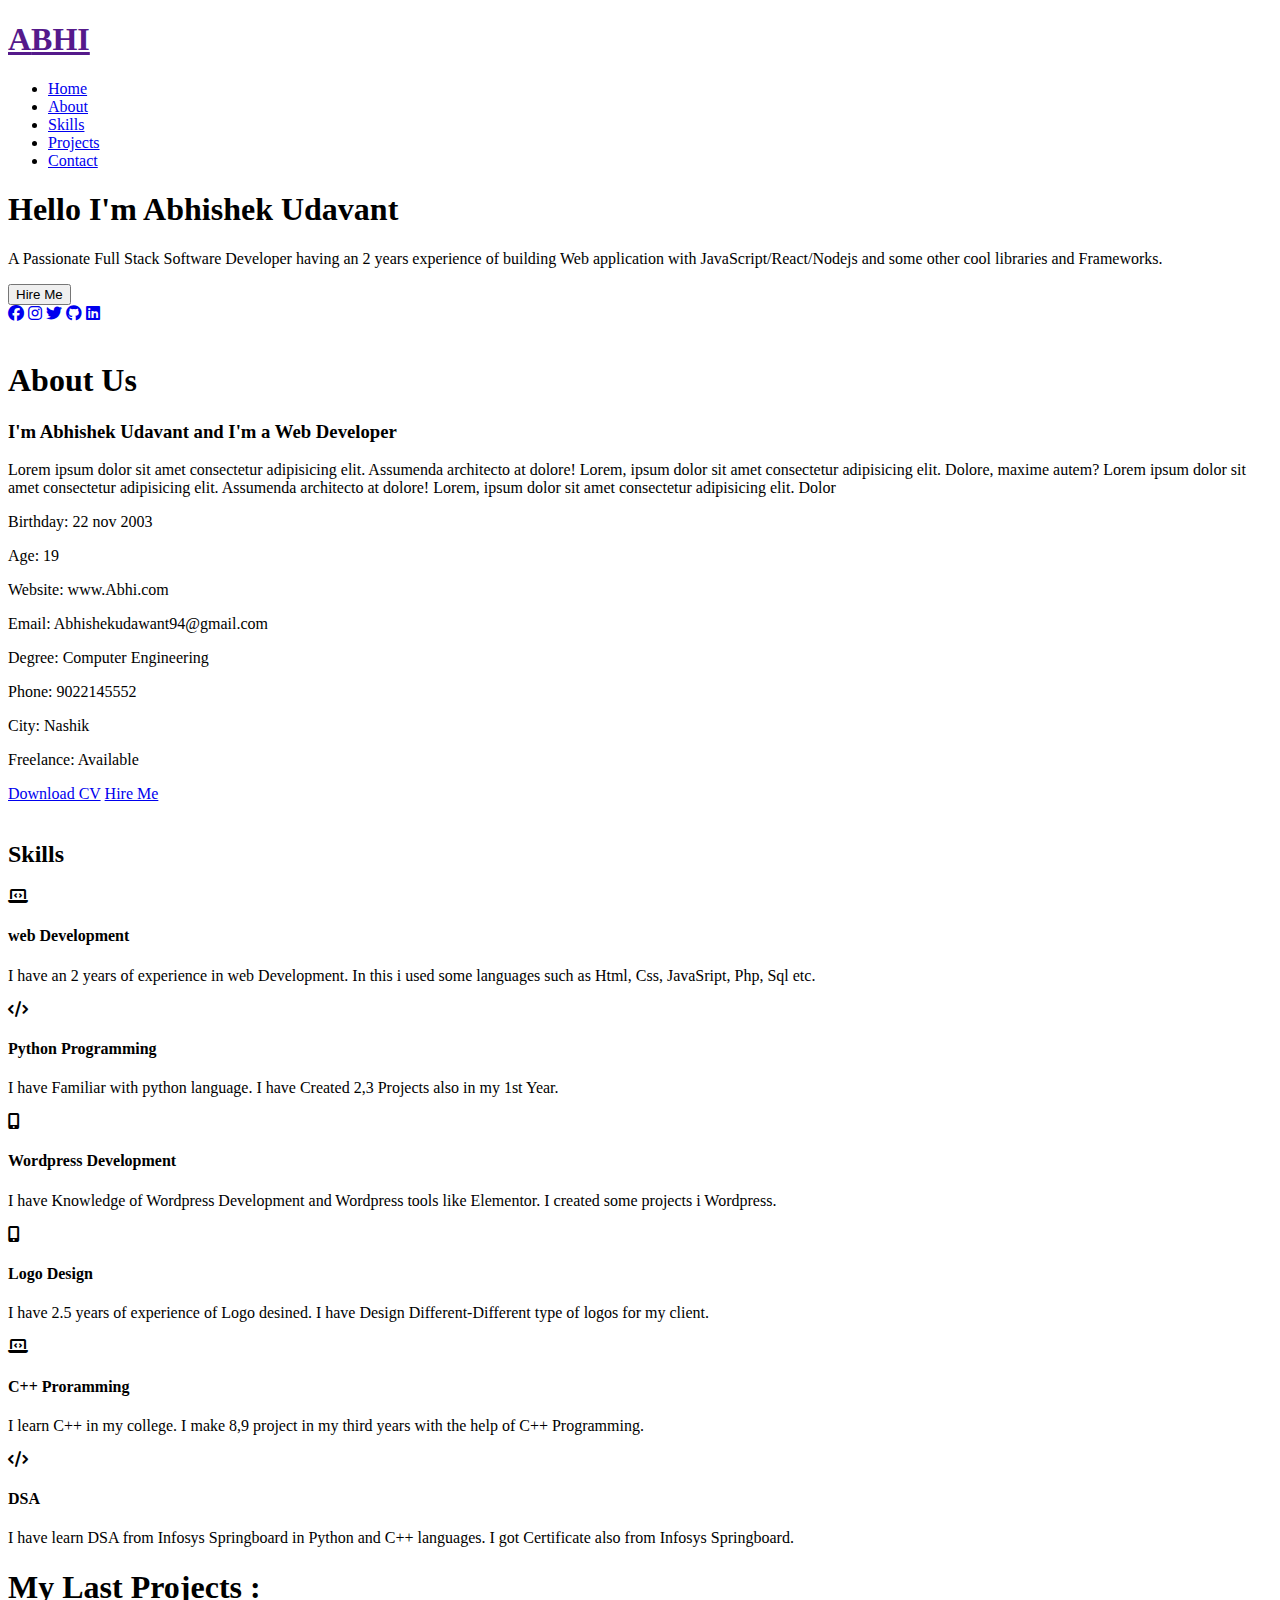
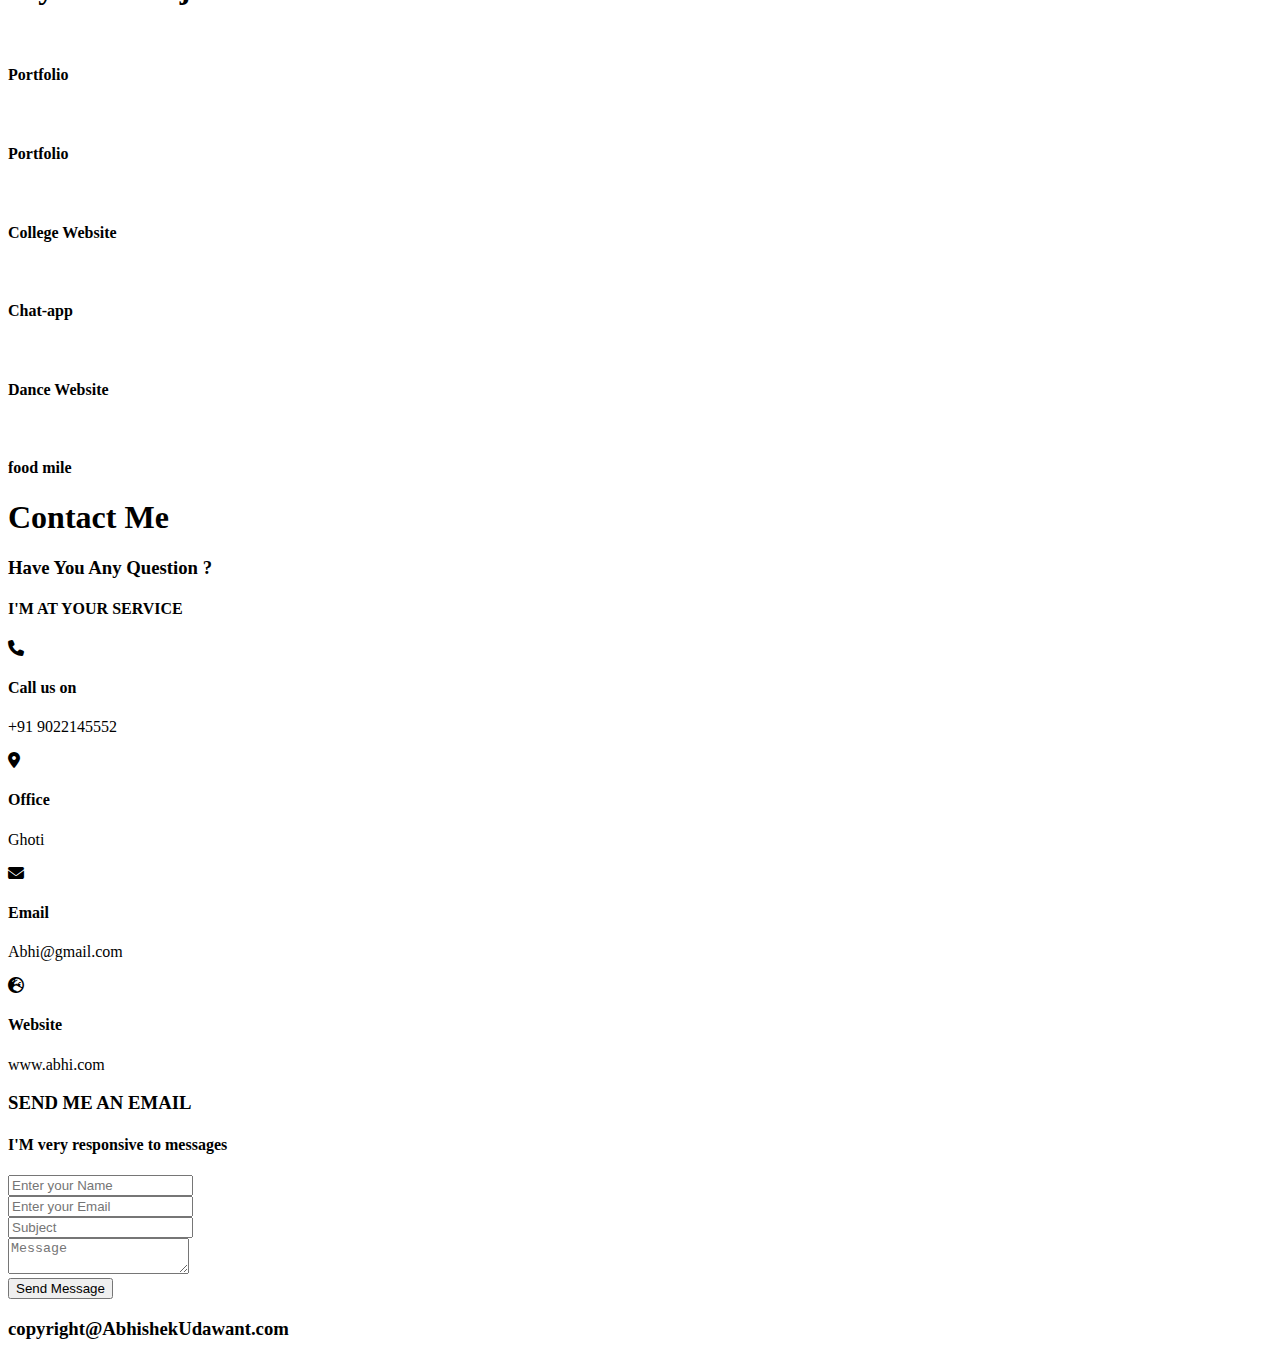
==== index.html @ 800d3c50 "Add files via upload" ====
<!DOCTYPE html>
<html lang="en">
<head>
    <meta charset="UTF-8">
    <meta name="viewport" content="width=device-width, initial-scale=1.0">
    <title>Portfolio</title>
    <link rel="stylesheet" href="css/style.css">
    <link rel="stylesheet" href="https://cdnjs.cloudflare.com/ajax/libs/font-awesome/6.4.0/css/all.min.css"/>
    <link rel="preconnect" href="https://fonts.googleapis.com">
    <link rel="preconnect" href="https://fonts.gstatic.com" crossorigin>
    <link href="https://fonts.googleapis.com/css2?family=Kaushan+Script&family=Poppins:wght@400;500&family=REM:ital@1&display=swap" rel="stylesheet">
</head>
<body>
    <section class="header" id="home">
        <nav>
            <div class="navbar" id="menu">
                <a href=""><h1><SPan>A</SPan>BHI</h1></a>
            </div>
            <div class="navbar">
                
                <ul>
                    <li><a href="#home">Home</a></li>
                    <li><a href="#about">About</a></li>
                    <li><a href="#Skills">Skills</a></li>
                    <li><a href="#project">Projects</a></li>
                    <li><a href="#contact">Contact</a></li>
                </ul>
            </div>
        </nav>
        <div class="container1">
            <div class="row1">
                <h1>Hello I'm <span class="name">Abhishek Udavant</span></h1>
                <p>A Passionate Full Stack Software Developer
                    having an 2 years experience of building Web application with JavaScript/React/Nodejs and some other cool libraries and Frameworks.
                </p>
                <button class="btn">Hire Me</button>

                <div class="social">
                    <a href="https://www.facebook.com/abhishek.udavant.180" target="
                    "><i class="fab fa-facebook" id="facebook"></i></a>
                    <a href="https://www.instagram.com/abhishek.udavant.180" target="
                    "><i class="fab fa-instagram" id="instagram"></i></a>
                    <a href="#"><i class="fab fa-twitter" id="twiter"></i></a>
                    <a href="#"><i class="fab fa-github" id="whatsapp"></i></a>
                    <a href="#"><i class="fab fa-linkedin" id="linkedin"></i></a>
                </div>
                
            </div>
            <div class="img">
                <div class="circle">
                    <!-- <img src="img/ab5.jpeg" alt=""> -->
                    <img src="img/ab02.png" alt="">
                </div>
            </div>
        </div>
    </section>

    <!-- about section start  -->
    <section class="about" id="about">
        <div class="container">
            <div class="row">
                <div class="title">
                    <h1>About Us</h1>
                </div>
            </div>
            <div class="row">
                <div class="content">
                    <h3>I'm Abhishek Udavant and I'm a<span> Web Developer</span></h3>
                    <p>Lorem ipsum dolor sit amet consectetur adipisicing elit. Assumenda architecto at dolore! Lorem, ipsum dolor sit amet consectetur adipisicing elit. Dolore, maxime autem?
                    Lorem ipsum dolor sit amet consectetur adipisicing elit. Assumenda architecto at dolore! Lorem, ipsum dolor sit amet consectetur adipisicing elit. Dolor
                    </p>
                </div>
            </div>
            <div class="row">
                <div class="personal-info">
                    <div class="info-item">
                        <p>Birthday: <span> 22 nov 2003</span></p>
                    </div>
                    <div class="info-item">
                        <p>Age: <span> 19</span></p>
                    </div>
                    <div class="info-item">
                        <p>Website: <span> www.Abhi.com</span></p>
                    </div>
                    <div class="info-item">
                        <p>Email: <span> Abhishekudawant94@gmail.com</span></p>
                    </div>
                    <div class="info-item">
                        <p>Degree: <span> Computer Engineering</span></p>
                    </div>
                    <div class="info-item">
                        <p>Phone: <span> 9022145552</span></p>
                    </div>
                    <div class="info-item">
                        <p>
                            City: <span> Nashik</span></p>
                    </div>
                    <div class="info-item">
                            <p>Freelance: <span> Available</span></p>
                    </div>
                    
                </div>
                <div class="row">
                    <div class="button">
                        <a href="#" class="btn">Download CV</a>
                        <a href="#contact" class="btn hire-me" id="hire">Hire Me</a>
                    </div>
                </div>
                <div class="image">
                    <img src="img/ab3.jpeg" alt="">
                </div>

            </div>

        </div>
    </section>

    <!-- skills section start  -->
    <section class="skills" id="Skills">
        <div class="container">
            <div class="row">
                <div class="skills-title">
                    <h2>Skills</h2>
                </div>
            </div>
            <div class="skills-item">
                <div class="skills-inner">
                    <div class="icon">
                        <i class="fa fa-laptop-code"></i>
                    </div>
                    <h4>web Development</h4>
                    <p> I have an 2 years of experience in web Development. In this i used some languages such as Html, Css, JavaSript, Php, Sql etc. </p>
                </div> 
                <div class="skills-inner">
                    <div class="icon">
                        <i class="fa fa-code"></i>
                    </div>
                    <h4>Python Programming</h4>
                    <p> I have Familiar with python language. I have Created 2,3 Projects also in my 1st Year.</p>
                </div> 
                
                <div class="skills-inner">
                    <div class="icon">
                        <i class="fa fa-mobile-alt"></i>
                    </div>
                    <h4>Wordpress Development</h4>
                    <p> I have Knowledge of Wordpress Development
                        and Wordpress tools like Elementor. I created some projects i Wordpress.
                    </p>
                </div> 

                <div class="skills-inner">
                    <div class="icon">
                        <i class="fa fa-mobile-alt"></i>
                    </div>
                    <h4>Logo Design</h4>
                    <p>I have 2.5 years of experience of Logo desined. I have Design Different-Different type of logos for my client.</p>
                </div> 

                <div class="skills-inner">
                    <div class="icon">
                        <i class="fa fa-laptop-code"></i>
                    </div>
                    <h4>C++ Proramming</h4>
                    <p>I learn C++ in my college. I make 8,9 project in my third years with the help of C++ Programming.</p>
                </div> 

                <div class="skills-inner">
                    <div class="icon">
                        <i class="fa fa-code"></i>
                    </div>
                    <h4>DSA</h4>
                    <p> I have learn DSA from Infosys Springboard in Python and C++ languages. I got Certificate also  from Infosys Springboard.</p>
                </div> 

            </div>
        </div>

    </section>

    <!-- projects section start  -->
    <section class="projects" id="project">
        <div class="row">
            <div class="project-title">
                <h1> My Last Projects : </h1>
            </div>
        </div>
        <div class="project-item">
            <div class="project-inner ">
                <div class="project-img">
                    <img src="img/poject1.portfolio.png" alt="">
                    <h4>Portfolio</h4>
                </div>
            </div>

            <div class="project-inner ">
                <div class="project-img">
                    <img src="img/project2.portfolio.png" alt="">
                    <h4>Portfolio</h4>
                </div>
            </div>

            <div class="project-inner ">
                <div class="project-img">
                    <img src="img/portfolio3.college.png" alt="">
                    <h4>College Website</h4>
                </div>
            </div>

            <div class="project-inner ">
                <div class="project-img">
                    <img src="img/project3.chatapp.jpg" alt="">
                    <h4>Chat-app</h4>
                </div>
            </div>

            <div class="project-inner ">
                <div class="project-img">
                    <img src="img/project4.dance.png" alt="">
                    <h4>Dance Website</h4>
                </div>
            </div>

            <div class="project-inner ">
                <div class="project-img">
                    <img src="img/project5.food.png" alt="">
                    <h4>food mile</h4>
                </div>
            </div>

            
        </div>
        
    </section>

    <section class="contact" id="contact">
        <div class="container">
            <div class="row">
                <div class="contact-title">
                    <h1>Contact Me</h1>
                </div>
            </div>
            <h3 class="contact-title1"> Have You Any Question ?</h3>
            <h4 class="contact-sub-title">I'M AT YOUR SERVICE</h4>
            <div class="contact-row">
                <!-- contact info start  -->
                <div class="contact-info">
                    <div class="icon"><i class="fa fa-phone"></i></div>
                    <h4>Call us on</h4>
                    <p>+91 9022145552</p>
                </div>

                <div class="contact-info">
                    <div class="icon"><i class="fa fa-map-marker-alt"></i></div>
                    <h4>Office</h4>
                    <p>Ghoti</p>
                </div>

                 <div class="contact-info">
                    <div class="icon"><i class="fa fa-envelope"></i></div>
                    <h4>Email</h4>
                    <p>Abhi@gmail.com</p>
                </div>

                <div class="contact-info">
                    <div class="icon"><i class="fa fa-globe-europe"></i></div>
                    <h4>Website</h4>
                    <p>www.abhi.com</p>
                </div>
            </div>
            <h3 class="contact-title1"> SEND  ME AN EMAIL</h3>
            <h4 class="contact-sub-title">I'M very responsive to messages</h4>  
            
            <form  id="form">
                <div class="row">
                    <div class="contact-form">
                        <div class="form-item">
                            <div class="form-group  ">
                                <input type="text" name="name" class="form-control" placeholder="Enter your Name">
                            </div>
                        </div>

                        <div class="form-item">
                            <div class="form-group  ">
                                <input type="email" name="email" class="form-control" placeholder="Enter your Email">
                            </div>
                        </div>

                        <div class="form-item">
                            <div class="form-group  ">
                                <input type="text" name="subject" class="form-control" placeholder="Subject">
                            </div>
                        </div>

                        <div class="form-item">
                            <div class="form-group">
                                <textarea id="message" class="form-control" id="" placeholder="Message"></textarea>
                            </div>
                        </div>
                        <div class="row"><button class="btn " id="btn">Send Message</button></div>

                    </div>
                </div>
            </form>
            
        </div>
    </section>

    <!-- footer section start  -->
    <footer class="footer">
        <div class="container">
            <h3>copyright@AbhishekUdawant.com</h3>
        </div>

    </footer>
    
</body>
</html>
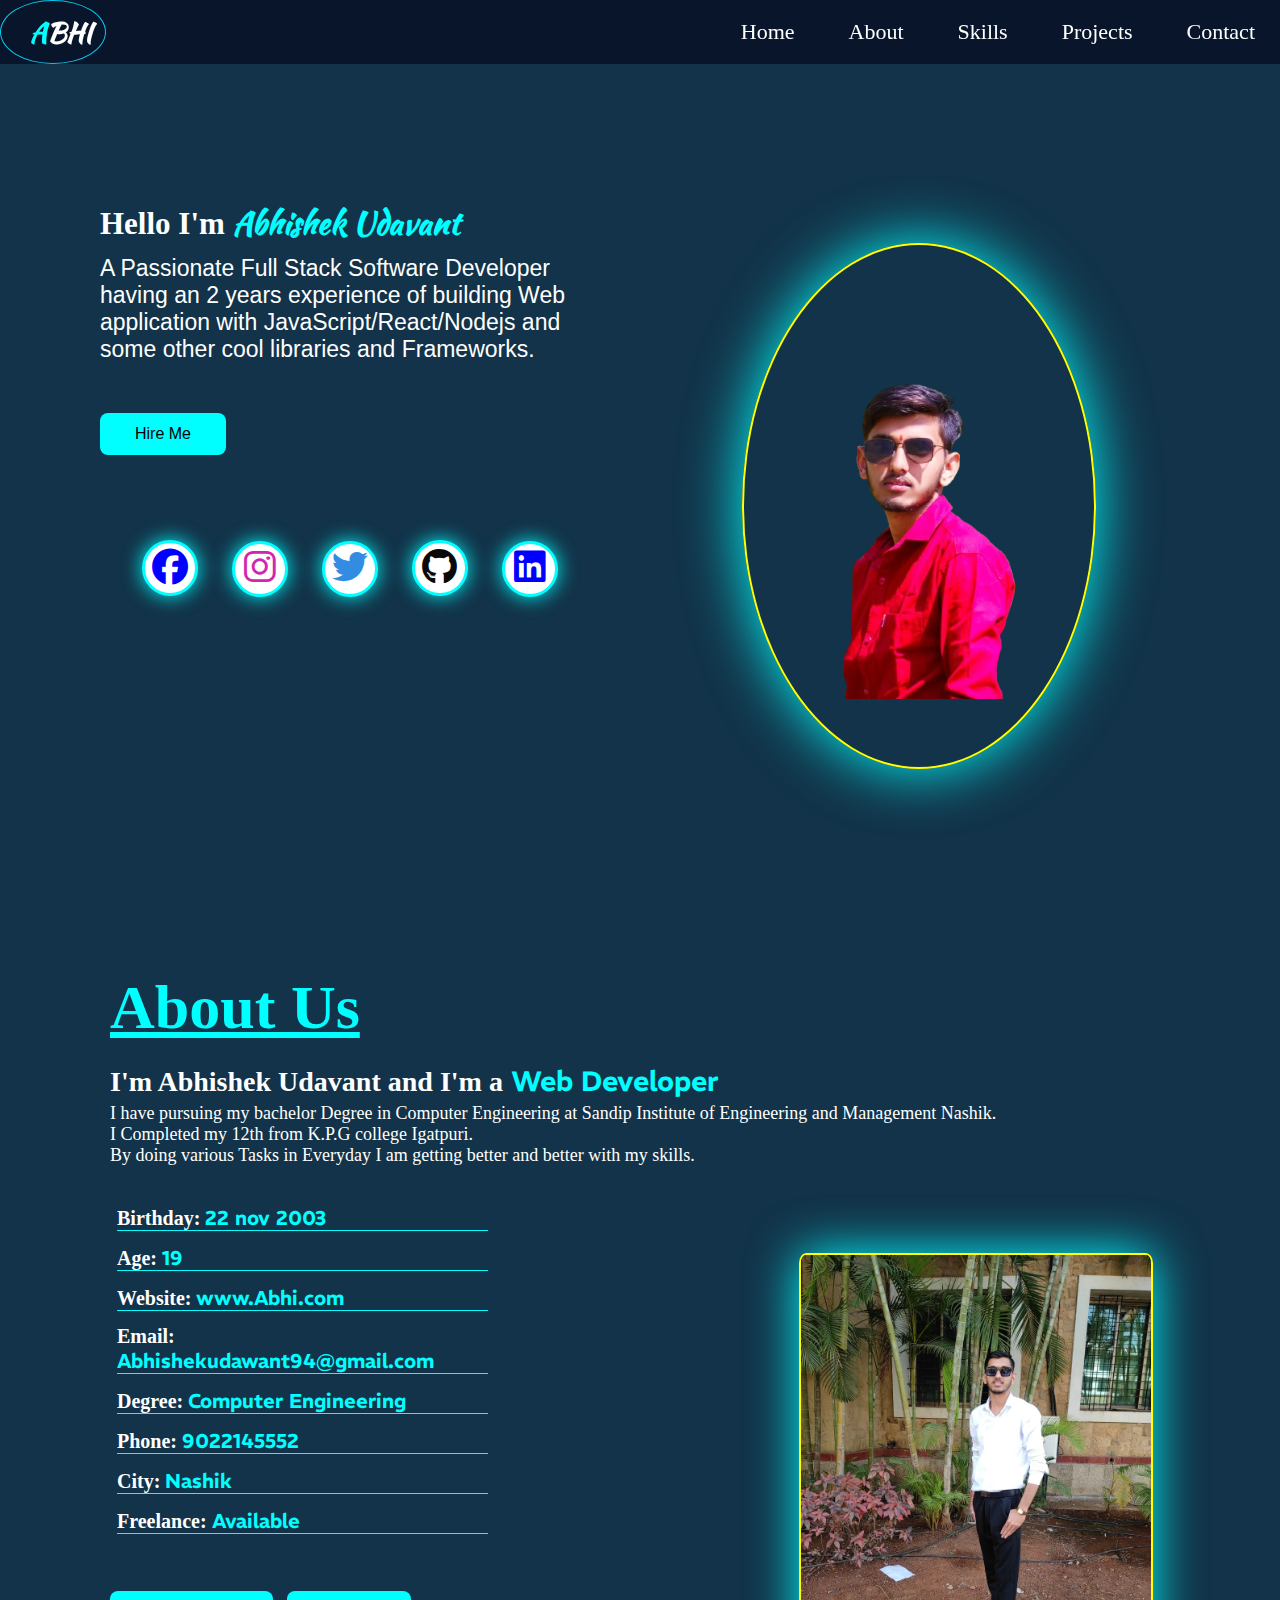
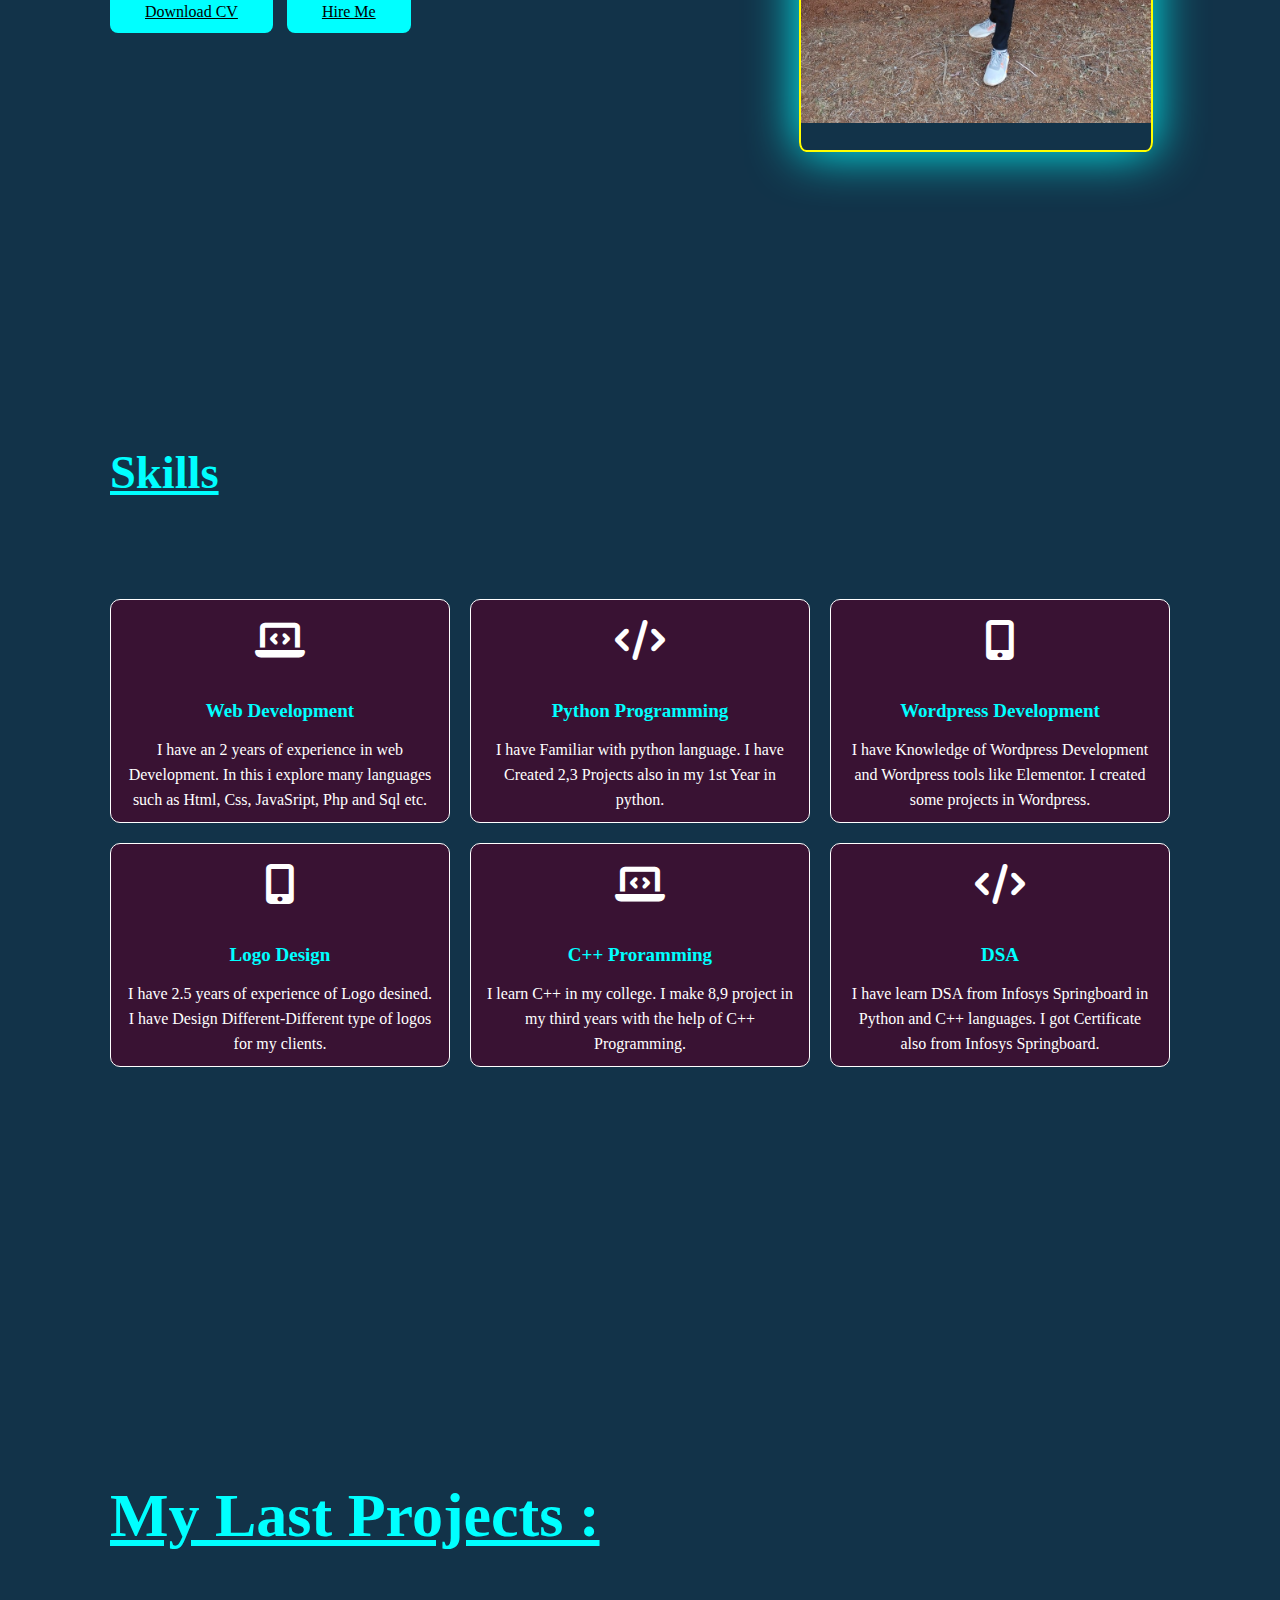
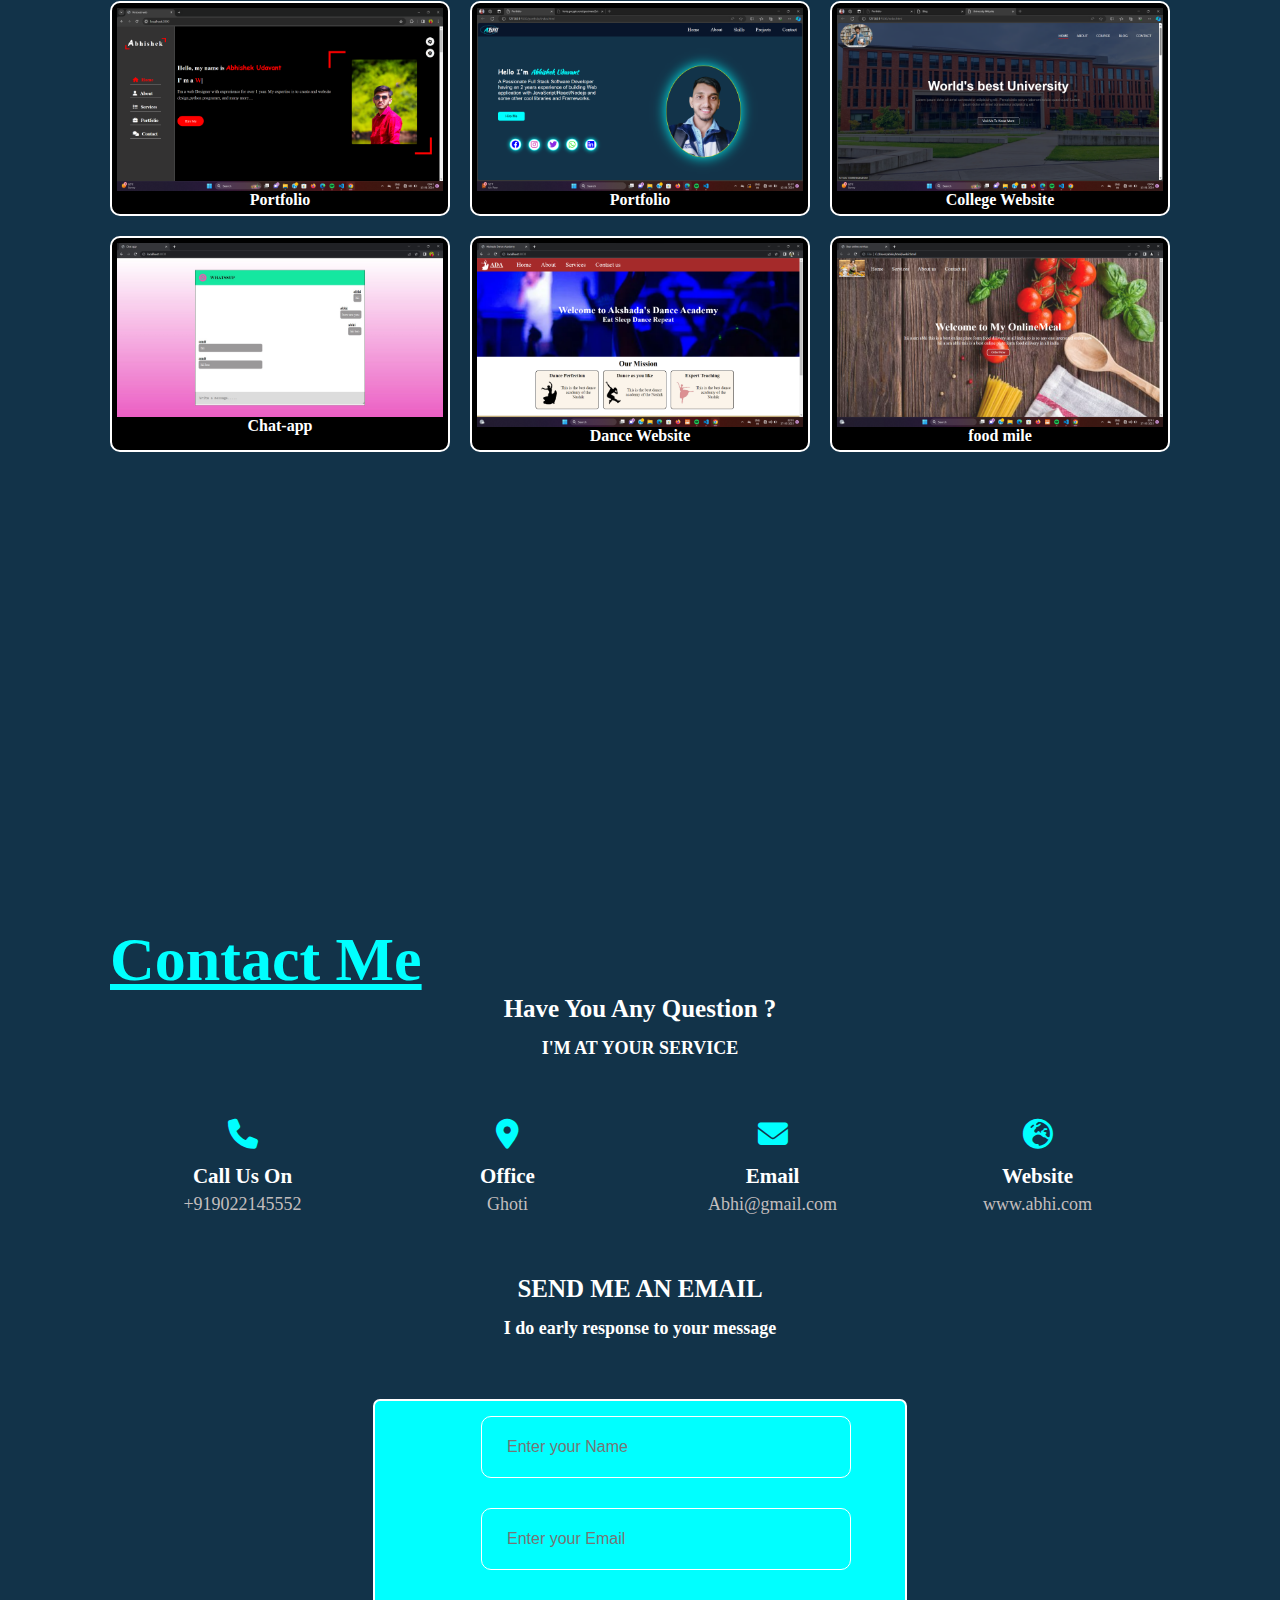
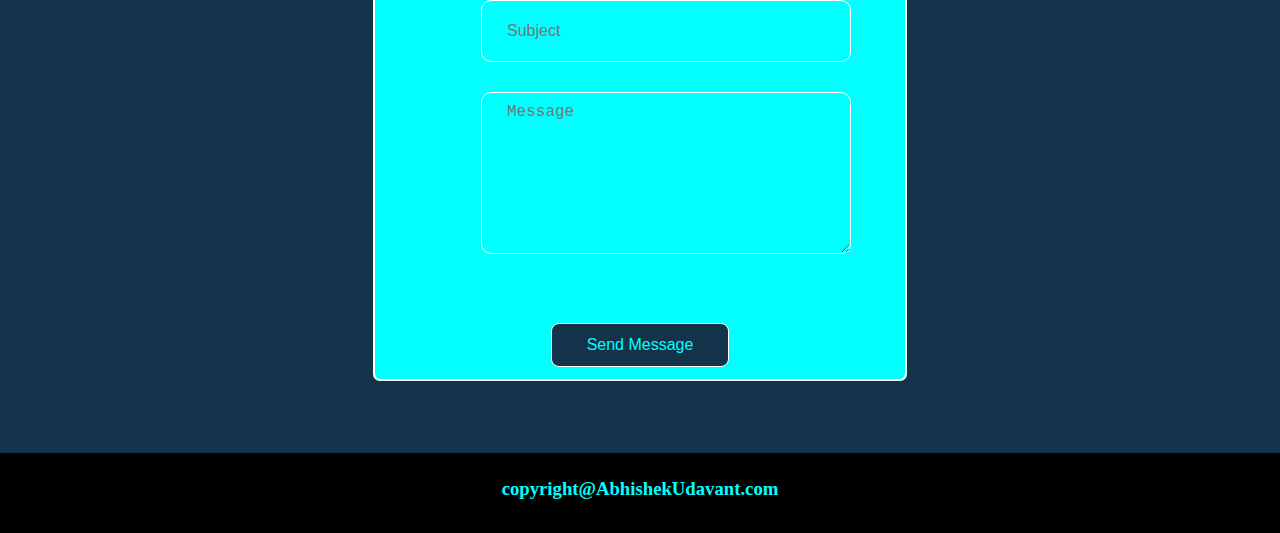
==== commit 34235682: "Add files via upload" ====
--- a/index.html
+++ b/index.html
@@ -42,7 +42,7 @@
                     "><i class="fab fa-instagram" id="instagram"></i></a>
                     <a href="#"><i class="fab fa-twitter" id="twiter"></i></a>
                     <a href="#"><i class="fab fa-github" id="whatsapp"></i></a>
-                    <a href="#"><i class="fab fa-linkedin" id="linkedin"></i></a>
+                    <a href="https://www.linkedin.com/in/abhishek-udavant-b07334260?utm_source=share&utm_campaign=share_via&utm_content=profile&utm_medium=android_app"><i class="fab fa-linkedin" id="linkedin"></i></a>
                 </div>
                 
             </div>
@@ -66,8 +66,7 @@
             <div class="row">
                 <div class="content">
                     <h3>I'm Abhishek Udavant and I'm a<span> Web Developer</span></h3>
-                    <p>Lorem ipsum dolor sit amet consectetur adipisicing elit. Assumenda architecto at dolore! Lorem, ipsum dolor sit amet consectetur adipisicing elit. Dolore, maxime autem?
-                    Lorem ipsum dolor sit amet consectetur adipisicing elit. Assumenda architecto at dolore! Lorem, ipsum dolor sit amet consectetur adipisicing elit. Dolor
+                    <p>I have pursuing my bachelor Degree in Computer Engineering at Sandip  Institute of Engineering and Management Nashik. <br> I Completed my 12th from K.P.G college Igatpuri. <br> By doing various Tasks in Everyday I am getting better and better with my skills.
                     </p>
                 </div>
             </div>
@@ -129,14 +128,14 @@
                         <i class="fa fa-laptop-code"></i>
                     </div>
                     <h4>web Development</h4>
-                    <p> I have an 2 years of experience in web Development. In this i used some languages such as Html, Css, JavaSript, Php, Sql etc. </p>
+                    <p> I have an 2 years of experience in web Development. In this i explore many languages such as Html, Css, JavaSript, Php and Sql etc. </p>
                 </div> 
                 <div class="skills-inner">
                     <div class="icon">
                         <i class="fa fa-code"></i>
                     </div>
                     <h4>Python Programming</h4>
-                    <p> I have Familiar with python language. I have Created 2,3 Projects also in my 1st Year.</p>
+                    <p> I have Familiar with python language. I have Created 2,3 Projects also in my 1st Year in python.</p>
                 </div> 
                 
                 <div class="skills-inner">
@@ -145,7 +144,7 @@
                     </div>
                     <h4>Wordpress Development</h4>
                     <p> I have Knowledge of Wordpress Development
-                        and Wordpress tools like Elementor. I created some projects i Wordpress.
+                        and Wordpress tools like Elementor. I created some projects in Wordpress.
                     </p>
                 </div> 
 
@@ -154,7 +153,7 @@
                         <i class="fa fa-mobile-alt"></i>
                     </div>
                     <h4>Logo Design</h4>
-                    <p>I have 2.5 years of experience of Logo desined. I have Design Different-Different type of logos for my client.</p>
+                    <p>I have 2.5 years of experience of Logo desined. I have Design Different-Different type of logos for my clients.</p>
                 </div> 
 
                 <div class="skills-inner">
@@ -247,7 +246,7 @@
                 <div class="contact-info">
                     <div class="icon"><i class="fa fa-phone"></i></div>
                     <h4>Call us on</h4>
-                    <p>+91 9022145552</p>
+                    <p>+919022145552</p>
                 </div>
 
                 <div class="contact-info">
@@ -269,7 +268,7 @@
                 </div>
             </div>
             <h3 class="contact-title1"> SEND  ME AN EMAIL</h3>
-            <h4 class="contact-sub-title">I'M very responsive to messages</h4>  
+            <h4 class="contact-sub-title">I do early response to your message</h4>  
             
             <form  id="form">
                 <div class="row">
@@ -309,7 +308,7 @@
     <!-- footer section start  -->
     <footer class="footer">
         <div class="container">
-            <h3>copyright@AbhishekUdawant.com</h3>
+            <h3>copyright@AbhishekUdavant.com</h3>
         </div>
 
     </footer>
--- a/css/style.css
+++ b/css/style.css
@@ -0,0 +1,630 @@
+*{
+    margin: 0;
+    padding: 0;
+    
+    /* background-color: red; */
+    /* rgb(2, 37, 58) */
+
+}
+
+.header{
+    top: 0;
+    height: 100vh;
+    width: 100%;
+    background-color: rgb(18, 51, 73);
+    /* background-position: center; 
+    background-size: cover; 
+    position: fixed; */
+
+}
+
+nav{
+    display: flex;
+    /* padding: 6px 12px; */
+    justify-content: space-between;
+    align-items: center;
+    position: fixed;
+    width: 100%;
+    z-index: 1000;
+    overflow: hidden;
+    
+}
+.navbar a {
+    
+    text-decoration: none;
+}
+#menu a h1{
+    color: white;
+    padding: 11.6px 12px;
+    text-decoration: none;
+    list-style: none;
+    font-size: 27px;
+    /* padding: 14px 24px; */
+    width: 80px;
+    border: 1px solid rgb(8, 203, 238);
+    border-radius: 50%;
+    font-family: 'Kaushan Script', cursive;
+
+} 
+span{
+    color: aqua;
+    text-decoration: none;
+    font-family: 'Kaushan Script', cursive;
+    /* font-family: 'Poppins', sans-serif;
+    font-family: 'REM', sans-serif; */
+    
+}
+
+
+.navbar{
+    flex: 1;
+    text-align: right;
+    background-color: rgba(4,9,30,0.7);
+} 
+.navbar ul li {
+    list-style: none;
+    display: inline-block;
+    /* padding: 14px 24px; */
+    position: relative;
+    /* margin-right: 12px; */
+    padding: 19px 25px;
+}
+
+
+.navbar ul li a {
+    color: white;
+    text-decoration: none;
+    font-size: 22px;
+} 
+
+.navbar ul li a:hover
+{
+    content: "";
+    color: aqua;
+    transition:0.3s; 
+
+}
+
+.row1
+{
+    
+    color: white;
+    height: auto;
+    padding: 200px 100px;
+    /* margin: 94px 45px; */
+    width: 39%;
+    /* background-color: brown; */
+    
+
+
+}
+.row1 h1 {
+    font-size: 31px;
+    font-weight: bold;
+    font-family: 'Salsa', cursive;
+    
+}
+.row1 p {
+    margin-top: 10px;
+    font-size: 23px;
+    font-family: 'Aclonica', sans-serif;
+    
+
+}
+
+.btn{
+    font-size: 16px;
+    font-weight: 500;
+    padding: 12px 35px;
+    color: black;
+    border-radius: 8px;
+    display: inline-block;
+    white-space: nowrap;
+    border: none;
+    background: aqua;
+    transition: all 0.3s ease;
+    margin-top: 50px;
+    position: relative;
+}
+
+
+.btn:hover{
+    cursor: pointer;
+    transform: scale(1.05);
+    color: aqua;
+    border: 1px solid aqua;
+    background: none;
+    box-shadow: 0 0 20px aqua;
+}
+/* 
+.shadow-dark{
+    box-shadow: 0 0 20px aqua;
+} */
+
+.social {
+    text-align: center;
+}
+
+.social a{
+    font-size: 36px;
+    color: inherit;
+    border: 3px solid aqua;
+    width: 50px;
+    height: 50px;
+    /* line-height: 38px; */
+    display: inline-block;
+    text-align: center;
+    border-radius: 50%;
+    margin: 85px 15px;
+    background-color: white;
+    box-shadow: 0 0 20px aqua;
+    position: relative;
+    
+    
+}
+
+#facebook{
+    margin-top: 6px;
+    color: blue;
+}
+
+#whatsapp{
+    margin-top: 6px;
+    color: rgb(9, 9, 9);
+}
+
+#twiter{
+    color: rgb(50, 141, 226);
+    margin-top: 5px;
+}
+
+#instagram{
+    color: rgb(209, 38, 174);
+    margin-top: 5px;
+}
+
+#linkedin{
+    color: blue;
+    margin-top: 5px;
+}
+
+/* .social a:hover{
+    color: aquamarine;
+} */
+
+
+.img {
+    /* height: 100vh; */
+    /* position: relative; */
+    /* width: 100%; Adjust the width as needed */
+}
+
+
+.circle {
+    padding: -6px 23px;
+    position: absolute;
+    top: 27%;
+    left: 58%;
+    /* transform: translate(-50%, -50%); */
+    width: 350px;
+    height: 58vh;
+    background:none;
+    border-radius: 50%;
+    box-shadow: 0 0 60px aqua;
+    overflow: hidden;
+    border: 2px solid yellow;
+   
+    /* margin-bottom: 80px; */
+}
+
+.circle img {
+    display: block;
+    width: 100%; /* Make the image fill the circle */
+    height: auto;
+
+    
+    /* margin-top: -90px; */
+    /* padding: 0px 15px; */
+}  
+
+
+
+/* about section start  */
+.about{
+    height: 100vh;
+    /* width: 100%; */
+    padding: 72px 110px;
+    color: white;
+    background-color: rgb(18, 51, 73);
+}
+
+.about .title{
+    color: aqua;
+    font-size: 31px;
+    text-decoration: underline;
+    font-weight: 700;
+
+}
+
+.content h3{
+    font-size: 28px;
+    font-weight: 600;
+    margin-top: 21px;
+
+}
+
+.content p{
+    font-size: 18px;
+    margin-top: 4px;
+    /* line-height: 25px; */
+
+}
+
+.personal-info{
+    flex: 0 0 70%;
+    max-width: 70%;
+    margin-top: 32px;
+}
+
+.personal-info .info-item{
+    flex: 0 0 50%;
+    max-width: 50%;
+    flex-direction: row;
+    padding: 7px;
+    /* background-color: red; */
+}
+.personal-info .info-item p{
+    font-weight: 600;
+    /* padding: 5px 0; */
+    font-size: 20px;
+    color: white;
+    border-bottom: 1px solid aqua;
+
+}
+.content h3 span {
+      font-family: 'Kaushan Script', cursive;
+      font-family: 'Poppins', sans-serif;
+      font-family: 'REM', sans-serif;
+}
+.personal-info .info-item p span{
+    /* font-family: 'Kaushan Script', cursive; */
+    font-family: 'Poppins', sans-serif;
+    font-family: 'REM', sans-serif;
+}
+
+#hire{
+    margin: 0px 10px;
+
+}
+
+
+/* services section start  */
+.skills {
+    top: 0;
+    height: 100vh;
+    /* width: 100%; */
+    padding: 82px 110px;
+    color: white;
+    background-color: rgb(18, 51, 73);
+}
+
+.skills-title{
+    margin-top: 20px;
+    font-size: 31px;
+    color: aqua;
+    text-decoration: underline;
+    /* margin-bottom: 15px; */
+    font-weight: 700;
+}
+.skills .skills-item{
+    margin-top: 100px;
+    display: grid;
+    grid-template-columns: repeat(3, 2fr);
+    gap: 20px;
+}
+
+.skills .skills-item .skills-inner{
+    background-color: rgb(57 18 51);
+    border: 1px solid white;
+    border-radius: 10px;
+    padding: 10px 15px;
+    text-align: center;
+    transition: all 0.3s ease;
+}
+.skills-inner:hover{
+    box-shadow:0 0 20px aqua;
+}
+.skills-inner .icon{
+    height: 60px;
+    width: 60px;
+    border-radius: 50%;
+    display: block;
+    margin: 0 auto 30px;
+    text-align: center;
+    transition: all 0.3s ease;
+}
+
+.skills-inner .icon .fa{
+    font-size: 40px;
+    line-height: 60px;
+    color: var(--skin-color);
+    transition: all 0.3s ease;
+}
+
+.skills-inner:hover .icon{
+    background: aqua;
+}
+
+.skills-inner:hover .icon .fa{
+    font-size: 25px;
+    color: black;
+}
+
+.skills-inner h4{
+    font-size: 19px;
+    margin-bottom: 15px;
+    color: aqua;
+    font-weight: 700;
+    text-transform: capitalize;
+
+}
+
+.skills-inner p{
+    font-size: 16px;
+    line-height: 25px;
+}
+
+/* projects section start  */
+
+.projects{
+    height: 100vh;
+    /* width: 100%; */
+    padding: 72px 110px;
+    color: white;
+    background-color: rgb(18, 51, 73);
+}
+
+.project-title{
+    color: aqua;
+    font-size: 31px;
+    text-decoration: underline;
+    font-weight: 700;
+
+}
+
+.project-item{
+    margin-top: 50px;
+    display: grid;
+    grid-template-columns: repeat(3, 2fr);
+    gap: 20px;
+}
+
+.project-inner{
+    background-color: black;
+    border: 2px solid white;
+    border-radius: 10px;
+    padding: 5px 5px;
+    text-align: center;
+    transition: all 0.3s ease;
+}
+
+.project-img img{
+    width: 100%;
+    display: block;
+}
+
+.project-inner:hover{
+    box-shadow:0 0 20px aqua;
+}
+
+
+/* contact section start  */
+.contact
+{
+    /* height: 100vh; */
+    /* width: 100%; */
+    padding: 72px 110px;
+    color: white;
+    background-color: rgb(18, 51, 73);
+}
+
+.contact-title{
+    color: aqua;
+    font-size: 31px;
+    text-decoration: underline;
+    font-weight: 700;
+
+}
+.contact-title1{
+    text-align: center;
+    font-size: 25px;
+    margin-bottom: 15px;
+}
+.contact-sub-title{
+    color: white;
+    text-align: center;
+    font-size: 18px;
+    margin-bottom: 60px;
+}
+
+.contact .contact-info{
+    flex: 25%;
+    max-width: 25%;
+    text-align: center;
+    margin-bottom: 60px;
+    flex-direction: row;
+}
+
+.contact .contact-info .icon{
+    display: inline-block;
+
+}
+.contact .contact-info .icon .fa{
+    font-size: 30px;
+    color: aqua;
+    cursor: pointer;
+}
+
+.contact-row{
+    display: flex;
+}
+
+.contact .contact-info h4{
+    font-size: 21px;
+    font-weight: 700;
+    text-transform: capitalize;
+    margin: 15px 0 5px;
+}
+.contact .contact-info p{
+    font-size: 18px;
+    color:rgb(195, 190, 190);
+    font-weight: 400;
+}
+
+.contact-form {
+    display: flex;
+    flex-direction: column;
+    max-width: 50%;
+    justify-content: center;
+    align-items: center;
+    border: 2px solid white;
+    margin: 0 auto;
+    background-color: aqua;
+    border-radius: 7px;
+}
+
+.form-control {
+    width: 100%;
+    height: 40px;
+    border-radius: 10px;
+    background: aqua;
+    border: 1px solid white;
+    padding: 10px 25px;
+    font-size: 16px;
+    transition: all 0.3s ease;
+}
+
+.form-item {
+    margin: 15px 1px;
+    width: 60%;
+}
+
+.form-item .form-control:focus{
+    box-shadow: 0 0 20px rgb(18, 51, 73);
+}
+
+.form-item textarea.form-control{
+    height: 140px;
+}
+
+#btn{
+    cursor: pointer;
+    color: aqua;
+    border: 1px solid white;
+    background: rgb(18, 51, 73);
+    margin-bottom: 12px;
+}
+
+#btn:hover{
+    transform: scale(1.05);
+    color: rgb(18, 51, 73);
+    border: 1px solid rgb(18, 51, 73);
+    background: none;
+    box-shadow: 0 0 20px rgb(18, 51, 73);
+}
+
+.footer{
+    height: 30px;
+    background: black;
+    padding: 25px 13px;
+    color: aqua;
+    text-align: center;
+    align-items: center;
+}
+
+.image{
+    width: 350px;
+    height: 55vh;
+    margin: -380px 689px;
+    background:none;
+    border-radius: 2%;
+    box-shadow: 0 0 50px aqua;
+    overflow: hidden;
+    border: 2px solid yellow;
+   
+}
+
+.image img{
+    display: block;
+    width: 100%; 
+    height: auto;
+}
+
+
+
+/* for responsivnese  */
+@media (max-width:780px){
+    /* .header,.contact,.projects,.services
+    {
+        height: auto;
+    } */
+
+    .navbar, nav, #menu a h1,.image {
+        display: none;
+    }
+
+    .row1,.skills,.about,.header,.projects,.contact,.footer{
+        padding: 4px 5px;
+        width: 100%;
+    }
+    .row1 h1,.about .title,.contact-title1,.project-title {
+        font-size: 26px;
+    }
+    .row1 p,.content p{
+        font-size: 15px;
+    }
+
+    .social a {
+        margin: 15px 11px;
+    }
+
+    .circle{
+        top: 52%;
+        left: 0;
+        margin: 24px;
+    }
+    .about{
+        padding: 152px 5px;
+    }
+    .personal-info .info-item {
+        max-width: 90%;
+    }
+    .personal-info , .contact-form{
+        max-width: 90%;
+    } 
+    .content h3{
+        font-size: 23px;
+    }
+    .skills .skills-item,.project-item{
+        grid-template-columns: repeat(1, 6fr);
+        max-width: 97%;
+    }
+    .projects{
+        padding: 800px 5px;
+    }
+    .contact{
+        padding: 562px 5px
+    }
+    .project-item {
+        margin-top: 23px;
+    }
+    .contact-row {
+        display: flex;
+        flex-direction: column;
+        justify-content: center;
+        align-items: center;
+    }
+    .contact-title1{
+        margin-top: 22px;
+    }
+}
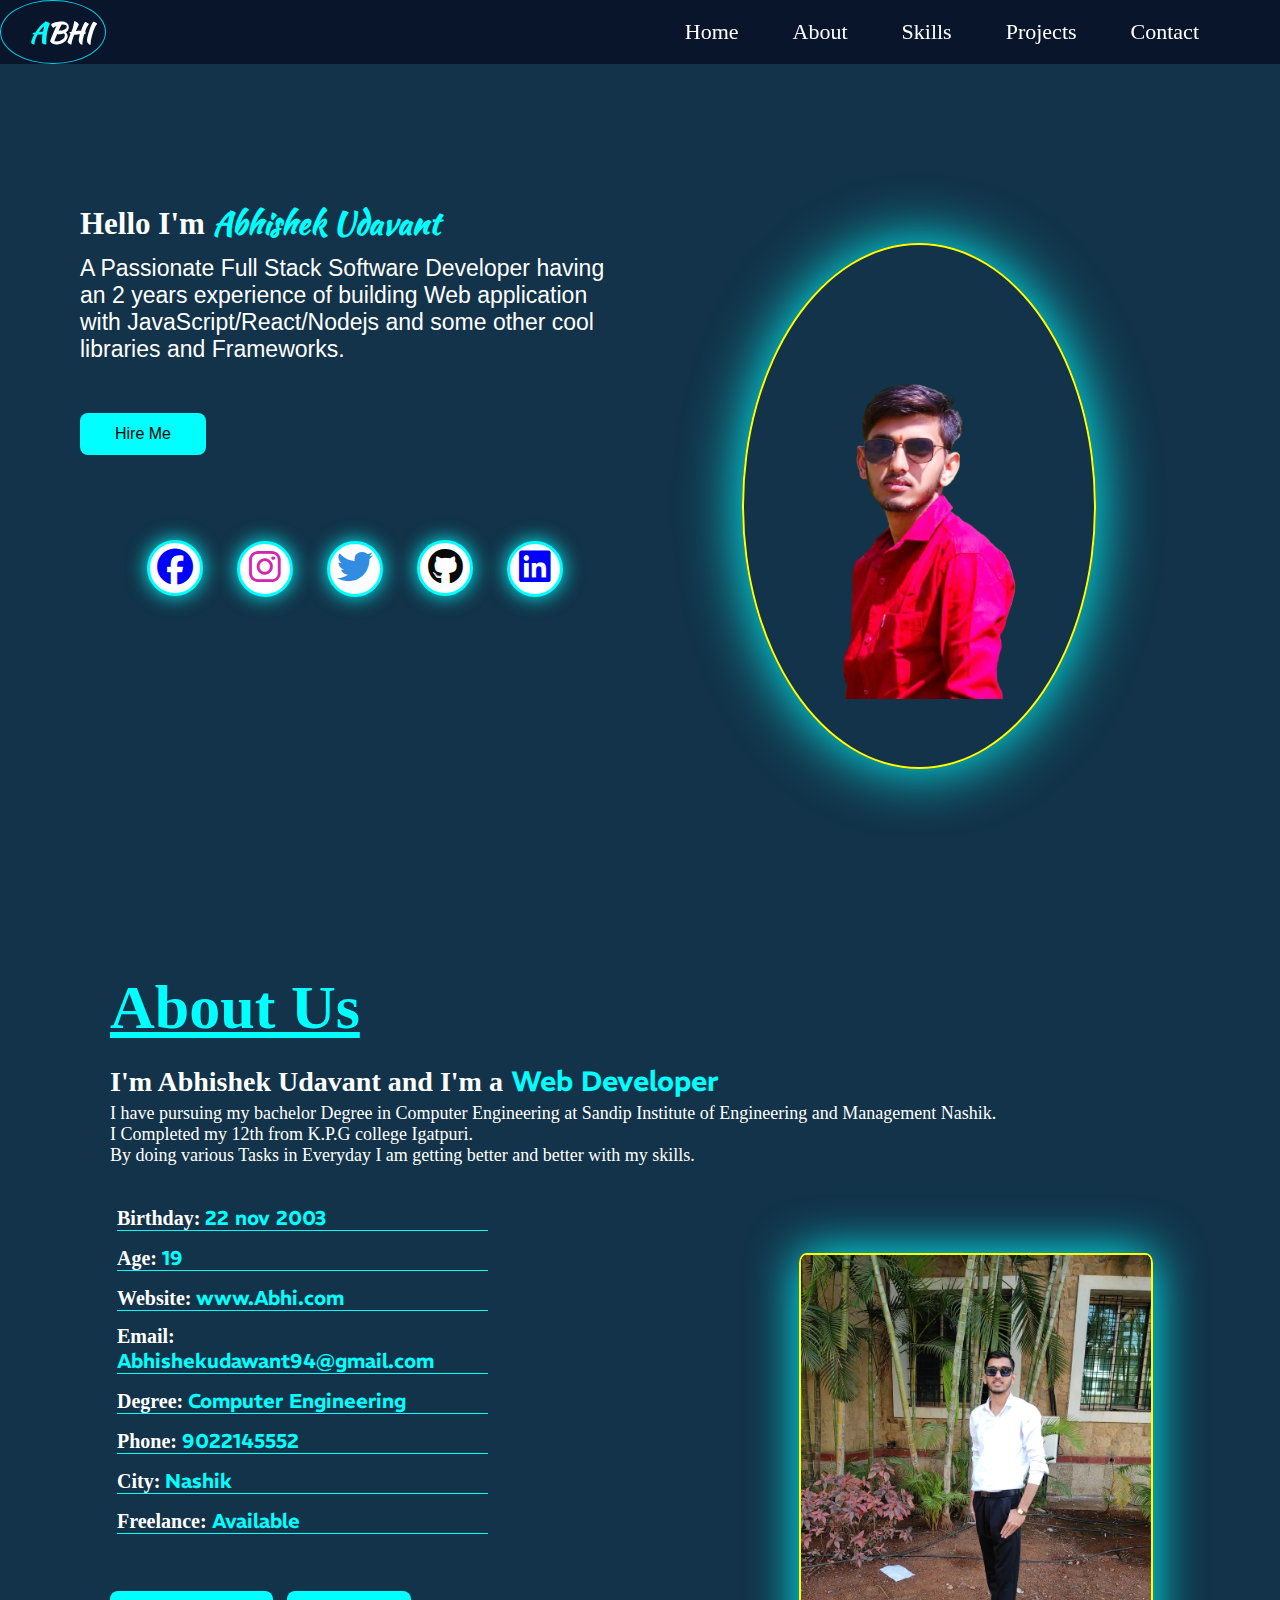
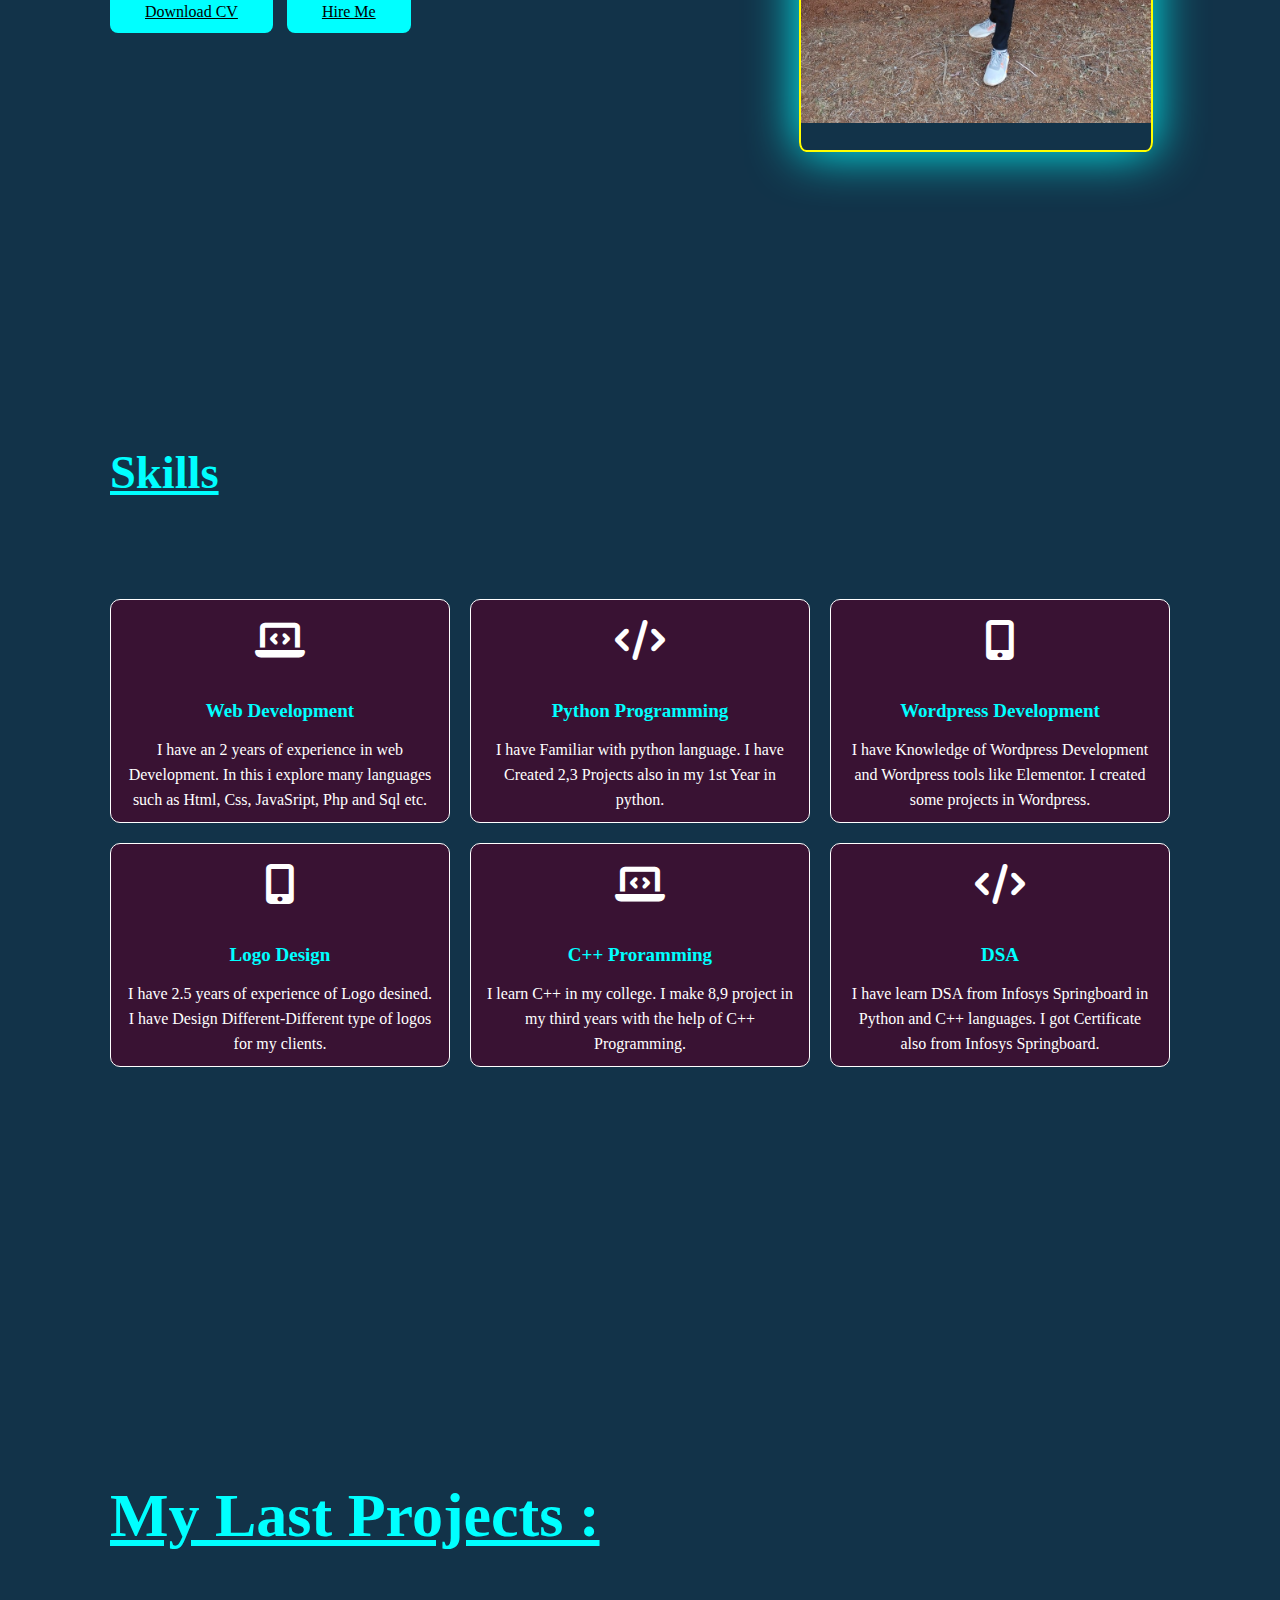
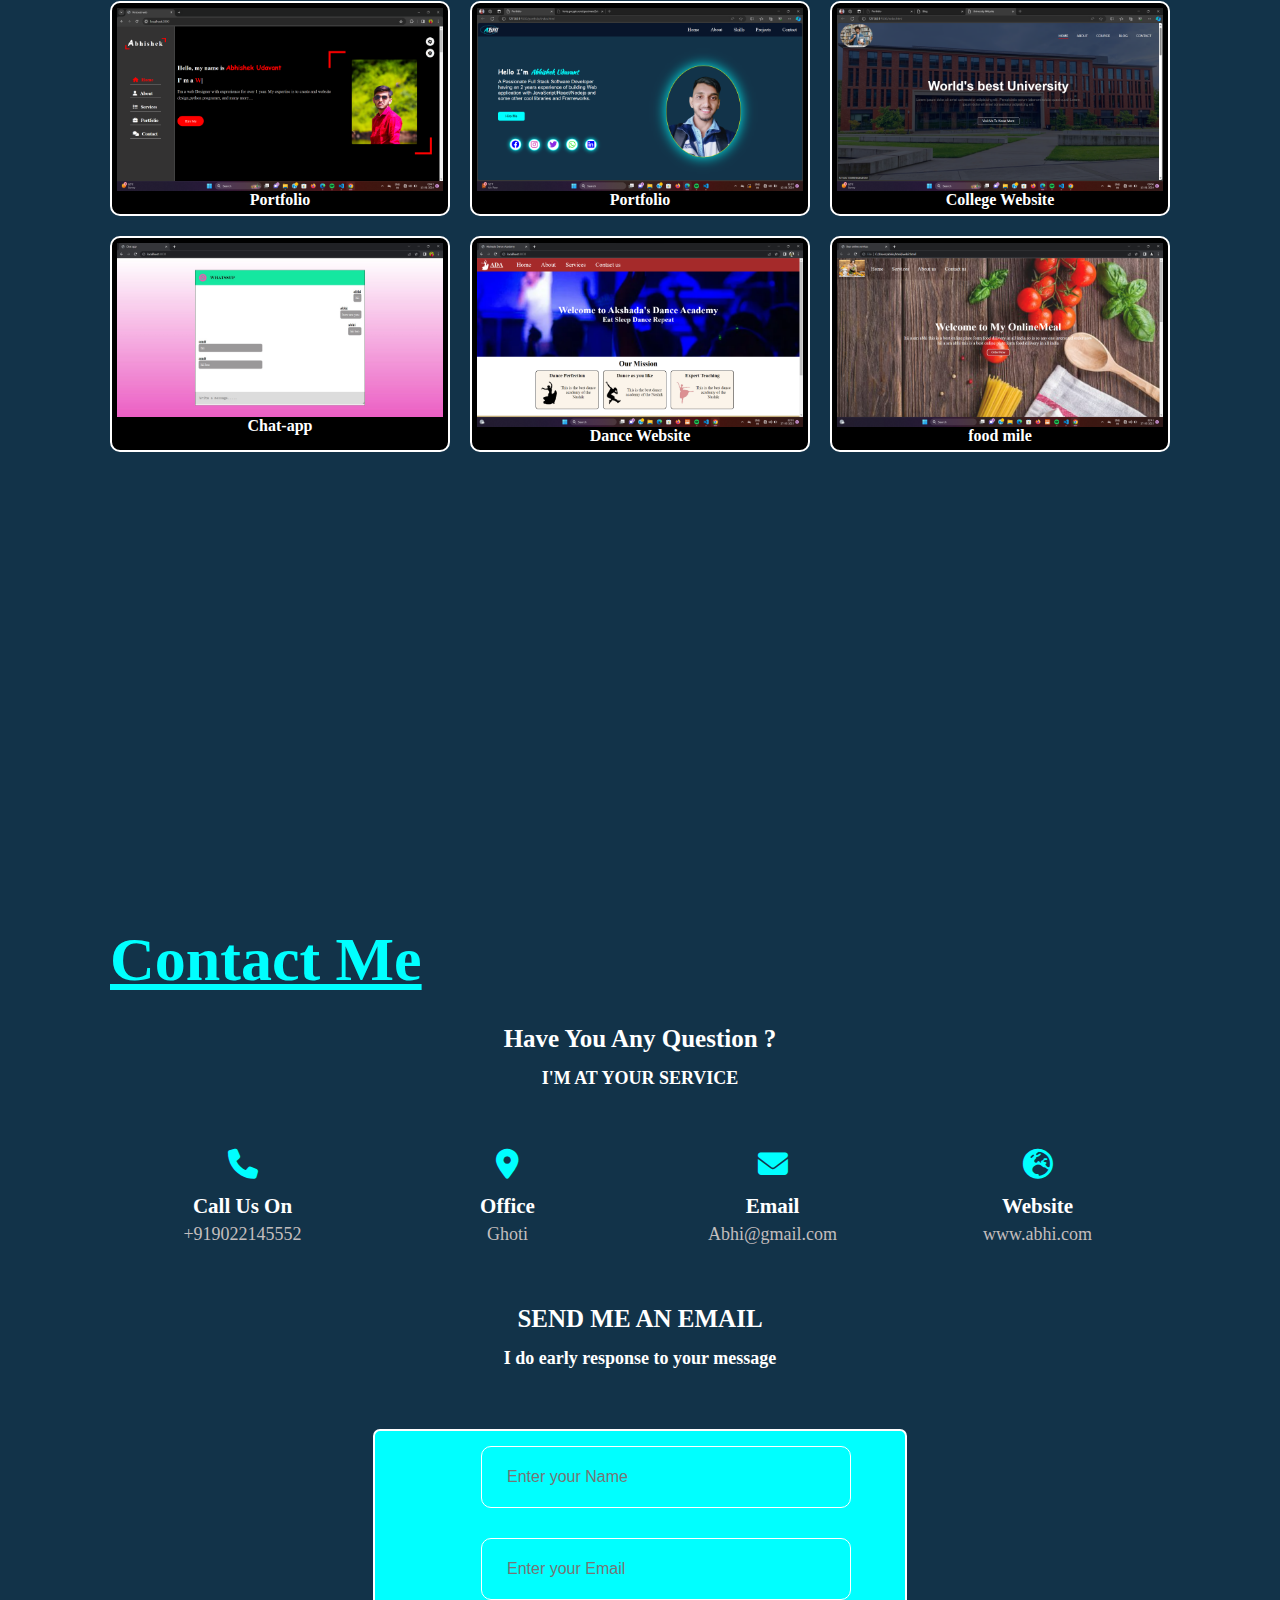
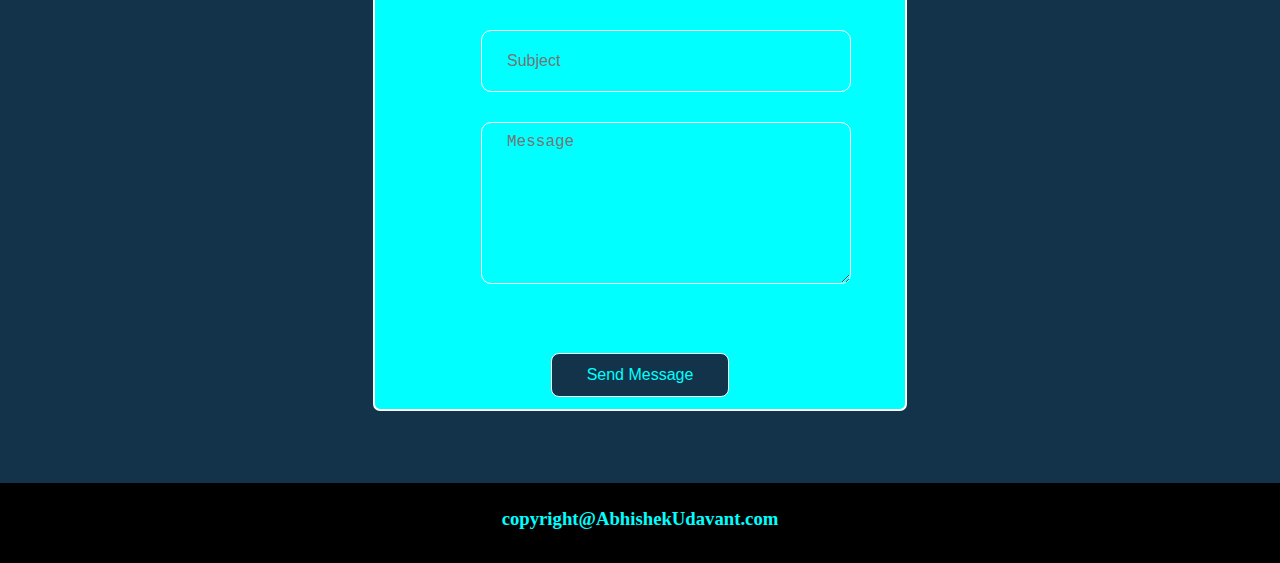
==== commit bc79faeb: "Add files via upload" ====
--- a/index.html
+++ b/index.html
@@ -270,9 +270,11 @@
             <h3 class="contact-title1"> SEND  ME AN EMAIL</h3>
             <h4 class="contact-sub-title">I do early response to your message</h4>  
             
-            <form  id="form">
+            <form action="https://api.web3forms.com/submit" method="POST" id="form">
                 <div class="row">
                     <div class="contact-form">
+                        <input type="hidden" name="access_key" value="44382fea-8f92-4b99-9599-6a4432f2c939">
+
                         <div class="form-item">
                             <div class="form-group  ">
                                 <input type="text" name="name" class="form-control" placeholder="Enter your Name">
--- a/css/style.css
+++ b/css/style.css
@@ -1,630 +1,660 @@
-*{
-    margin: 0;
-    padding: 0;
-    
-    /* background-color: red; */
-    /* rgb(2, 37, 58) */
-
-}
-
-.header{
-    top: 0;
-    height: 100vh;
-    width: 100%;
-    background-color: rgb(18, 51, 73);
-    /* background-position: center; 
-    background-size: cover; 
-    position: fixed; */
-
-}
-
-nav{
-    display: flex;
-    /* padding: 6px 12px; */
-    justify-content: space-between;
-    align-items: center;
-    position: fixed;
-    width: 100%;
-    z-index: 1000;
-    overflow: hidden;
-    
-}
-.navbar a {
-    
-    text-decoration: none;
-}
-#menu a h1{
-    color: white;
-    padding: 11.6px 12px;
-    text-decoration: none;
-    list-style: none;
-    font-size: 27px;
-    /* padding: 14px 24px; */
-    width: 80px;
-    border: 1px solid rgb(8, 203, 238);
-    border-radius: 50%;
-    font-family: 'Kaushan Script', cursive;
-
-} 
-span{
-    color: aqua;
-    text-decoration: none;
-    font-family: 'Kaushan Script', cursive;
-    /* font-family: 'Poppins', sans-serif;
-    font-family: 'REM', sans-serif; */
-    
-}
-
-
-.navbar{
-    flex: 1;
-    text-align: right;
-    background-color: rgba(4,9,30,0.7);
-} 
-.navbar ul li {
-    list-style: none;
-    display: inline-block;
-    /* padding: 14px 24px; */
-    position: relative;
-    /* margin-right: 12px; */
-    padding: 19px 25px;
-}
-
-
-.navbar ul li a {
-    color: white;
-    text-decoration: none;
-    font-size: 22px;
-} 
-
-.navbar ul li a:hover
-{
-    content: "";
-    color: aqua;
-    transition:0.3s; 
-
-}
-
-.row1
-{
-    
-    color: white;
-    height: auto;
-    padding: 200px 100px;
-    /* margin: 94px 45px; */
-    width: 39%;
-    /* background-color: brown; */
-    
-
-
-}
-.row1 h1 {
-    font-size: 31px;
-    font-weight: bold;
-    font-family: 'Salsa', cursive;
-    
-}
-.row1 p {
-    margin-top: 10px;
-    font-size: 23px;
-    font-family: 'Aclonica', sans-serif;
-    
-
-}
-
-.btn{
-    font-size: 16px;
-    font-weight: 500;
-    padding: 12px 35px;
-    color: black;
-    border-radius: 8px;
-    display: inline-block;
-    white-space: nowrap;
-    border: none;
-    background: aqua;
-    transition: all 0.3s ease;
-    margin-top: 50px;
-    position: relative;
-}
-
-
-.btn:hover{
-    cursor: pointer;
-    transform: scale(1.05);
-    color: aqua;
-    border: 1px solid aqua;
-    background: none;
-    box-shadow: 0 0 20px aqua;
-}
-/* 
-.shadow-dark{
-    box-shadow: 0 0 20px aqua;
-} */
-
-.social {
-    text-align: center;
-}
-
-.social a{
-    font-size: 36px;
-    color: inherit;
-    border: 3px solid aqua;
-    width: 50px;
-    height: 50px;
-    /* line-height: 38px; */
-    display: inline-block;
-    text-align: center;
-    border-radius: 50%;
-    margin: 85px 15px;
-    background-color: white;
-    box-shadow: 0 0 20px aqua;
-    position: relative;
-    
-    
-}
-
-#facebook{
-    margin-top: 6px;
-    color: blue;
-}
-
-#whatsapp{
-    margin-top: 6px;
-    color: rgb(9, 9, 9);
-}
-
-#twiter{
-    color: rgb(50, 141, 226);
-    margin-top: 5px;
-}
-
-#instagram{
-    color: rgb(209, 38, 174);
-    margin-top: 5px;
-}
-
-#linkedin{
-    color: blue;
-    margin-top: 5px;
-}
-
-/* .social a:hover{
-    color: aquamarine;
-} */
-
-
-.img {
-    /* height: 100vh; */
-    /* position: relative; */
-    /* width: 100%; Adjust the width as needed */
-}
-
-
-.circle {
-    padding: -6px 23px;
-    position: absolute;
-    top: 27%;
-    left: 58%;
-    /* transform: translate(-50%, -50%); */
-    width: 350px;
-    height: 58vh;
-    background:none;
-    border-radius: 50%;
-    box-shadow: 0 0 60px aqua;
-    overflow: hidden;
-    border: 2px solid yellow;
-   
-    /* margin-bottom: 80px; */
-}
-
-.circle img {
-    display: block;
-    width: 100%; /* Make the image fill the circle */
-    height: auto;
-
-    
-    /* margin-top: -90px; */
-    /* padding: 0px 15px; */
-}  
-
-
-
-/* about section start  */
-.about{
-    height: 100vh;
-    /* width: 100%; */
-    padding: 72px 110px;
-    color: white;
-    background-color: rgb(18, 51, 73);
-}
-
-.about .title{
-    color: aqua;
-    font-size: 31px;
-    text-decoration: underline;
-    font-weight: 700;
-
-}
-
-.content h3{
-    font-size: 28px;
-    font-weight: 600;
-    margin-top: 21px;
-
-}
-
-.content p{
-    font-size: 18px;
-    margin-top: 4px;
-    /* line-height: 25px; */
-
-}
-
-.personal-info{
-    flex: 0 0 70%;
-    max-width: 70%;
-    margin-top: 32px;
-}
-
-.personal-info .info-item{
-    flex: 0 0 50%;
-    max-width: 50%;
-    flex-direction: row;
-    padding: 7px;
-    /* background-color: red; */
-}
-.personal-info .info-item p{
-    font-weight: 600;
-    /* padding: 5px 0; */
-    font-size: 20px;
-    color: white;
-    border-bottom: 1px solid aqua;
-
-}
-.content h3 span {
-      font-family: 'Kaushan Script', cursive;
-      font-family: 'Poppins', sans-serif;
-      font-family: 'REM', sans-serif;
-}
-.personal-info .info-item p span{
-    /* font-family: 'Kaushan Script', cursive; */
-    font-family: 'Poppins', sans-serif;
-    font-family: 'REM', sans-serif;
-}
-
-#hire{
-    margin: 0px 10px;
-
-}
-
-
-/* services section start  */
-.skills {
-    top: 0;
-    height: 100vh;
-    /* width: 100%; */
-    padding: 82px 110px;
-    color: white;
-    background-color: rgb(18, 51, 73);
-}
-
-.skills-title{
-    margin-top: 20px;
-    font-size: 31px;
-    color: aqua;
-    text-decoration: underline;
-    /* margin-bottom: 15px; */
-    font-weight: 700;
-}
-.skills .skills-item{
-    margin-top: 100px;
-    display: grid;
-    grid-template-columns: repeat(3, 2fr);
-    gap: 20px;
-}
-
-.skills .skills-item .skills-inner{
-    background-color: rgb(57 18 51);
-    border: 1px solid white;
-    border-radius: 10px;
-    padding: 10px 15px;
-    text-align: center;
-    transition: all 0.3s ease;
-}
-.skills-inner:hover{
-    box-shadow:0 0 20px aqua;
-}
-.skills-inner .icon{
-    height: 60px;
-    width: 60px;
-    border-radius: 50%;
-    display: block;
-    margin: 0 auto 30px;
-    text-align: center;
-    transition: all 0.3s ease;
-}
-
-.skills-inner .icon .fa{
-    font-size: 40px;
-    line-height: 60px;
-    color: var(--skin-color);
-    transition: all 0.3s ease;
-}
-
-.skills-inner:hover .icon{
-    background: aqua;
-}
-
-.skills-inner:hover .icon .fa{
-    font-size: 25px;
-    color: black;
-}
-
-.skills-inner h4{
-    font-size: 19px;
-    margin-bottom: 15px;
-    color: aqua;
-    font-weight: 700;
-    text-transform: capitalize;
-
-}
-
-.skills-inner p{
-    font-size: 16px;
-    line-height: 25px;
-}
-
-/* projects section start  */
-
-.projects{
-    height: 100vh;
-    /* width: 100%; */
-    padding: 72px 110px;
-    color: white;
-    background-color: rgb(18, 51, 73);
-}
-
-.project-title{
-    color: aqua;
-    font-size: 31px;
-    text-decoration: underline;
-    font-weight: 700;
-
-}
-
-.project-item{
-    margin-top: 50px;
-    display: grid;
-    grid-template-columns: repeat(3, 2fr);
-    gap: 20px;
-}
-
-.project-inner{
-    background-color: black;
-    border: 2px solid white;
-    border-radius: 10px;
-    padding: 5px 5px;
-    text-align: center;
-    transition: all 0.3s ease;
-}
-
-.project-img img{
-    width: 100%;
-    display: block;
-}
-
-.project-inner:hover{
-    box-shadow:0 0 20px aqua;
-}
-
-
-/* contact section start  */
-.contact
-{
-    /* height: 100vh; */
-    /* width: 100%; */
-    padding: 72px 110px;
-    color: white;
-    background-color: rgb(18, 51, 73);
-}
-
-.contact-title{
-    color: aqua;
-    font-size: 31px;
-    text-decoration: underline;
-    font-weight: 700;
-
-}
-.contact-title1{
-    text-align: center;
-    font-size: 25px;
-    margin-bottom: 15px;
-}
-.contact-sub-title{
-    color: white;
-    text-align: center;
-    font-size: 18px;
-    margin-bottom: 60px;
-}
-
-.contact .contact-info{
-    flex: 25%;
-    max-width: 25%;
-    text-align: center;
-    margin-bottom: 60px;
-    flex-direction: row;
-}
-
-.contact .contact-info .icon{
-    display: inline-block;
-
-}
-.contact .contact-info .icon .fa{
-    font-size: 30px;
-    color: aqua;
-    cursor: pointer;
-}
-
-.contact-row{
-    display: flex;
-}
-
-.contact .contact-info h4{
-    font-size: 21px;
-    font-weight: 700;
-    text-transform: capitalize;
-    margin: 15px 0 5px;
-}
-.contact .contact-info p{
-    font-size: 18px;
-    color:rgb(195, 190, 190);
-    font-weight: 400;
-}
-
-.contact-form {
-    display: flex;
-    flex-direction: column;
-    max-width: 50%;
-    justify-content: center;
-    align-items: center;
-    border: 2px solid white;
-    margin: 0 auto;
-    background-color: aqua;
-    border-radius: 7px;
-}
-
-.form-control {
-    width: 100%;
-    height: 40px;
-    border-radius: 10px;
-    background: aqua;
-    border: 1px solid white;
-    padding: 10px 25px;
-    font-size: 16px;
-    transition: all 0.3s ease;
-}
-
-.form-item {
-    margin: 15px 1px;
-    width: 60%;
-}
-
-.form-item .form-control:focus{
-    box-shadow: 0 0 20px rgb(18, 51, 73);
-}
-
-.form-item textarea.form-control{
-    height: 140px;
-}
-
-#btn{
-    cursor: pointer;
-    color: aqua;
-    border: 1px solid white;
-    background: rgb(18, 51, 73);
-    margin-bottom: 12px;
-}
-
-#btn:hover{
-    transform: scale(1.05);
-    color: rgb(18, 51, 73);
-    border: 1px solid rgb(18, 51, 73);
-    background: none;
-    box-shadow: 0 0 20px rgb(18, 51, 73);
-}
-
-.footer{
-    height: 30px;
-    background: black;
-    padding: 25px 13px;
-    color: aqua;
-    text-align: center;
-    align-items: center;
-}
-
-.image{
-    width: 350px;
-    height: 55vh;
-    margin: -380px 689px;
-    background:none;
-    border-radius: 2%;
-    box-shadow: 0 0 50px aqua;
-    overflow: hidden;
-    border: 2px solid yellow;
-   
-}
-
-.image img{
-    display: block;
-    width: 100%; 
-    height: auto;
-}
-
-
-
-/* for responsivnese  */
-@media (max-width:780px){
-    /* .header,.contact,.projects,.services
-    {
-        height: auto;
-    } */
-
-    .navbar, nav, #menu a h1,.image {
-        display: none;
-    }
-
-    .row1,.skills,.about,.header,.projects,.contact,.footer{
-        padding: 4px 5px;
-        width: 100%;
-    }
-    .row1 h1,.about .title,.contact-title1,.project-title {
-        font-size: 26px;
-    }
-    .row1 p,.content p{
-        font-size: 15px;
-    }
-
-    .social a {
-        margin: 15px 11px;
-    }
-
-    .circle{
-        top: 52%;
-        left: 0;
-        margin: 24px;
-    }
-    .about{
-        padding: 152px 5px;
-    }
-    .personal-info .info-item {
-        max-width: 90%;
-    }
-    .personal-info , .contact-form{
-        max-width: 90%;
-    } 
-    .content h3{
-        font-size: 23px;
-    }
-    .skills .skills-item,.project-item{
-        grid-template-columns: repeat(1, 6fr);
-        max-width: 97%;
-    }
-    .projects{
-        padding: 800px 5px;
-    }
-    .contact{
-        padding: 562px 5px
-    }
-    .project-item {
-        margin-top: 23px;
-    }
-    .contact-row {
-        display: flex;
-        flex-direction: column;
-        justify-content: center;
-        align-items: center;
-    }
-    .contact-title1{
-        margin-top: 22px;
-    }
-}
+*{
+    margin: 0;
+    padding: 0;
+    
+
+}
+
+.header{
+    top: 0;
+    height: 100vh;
+    width: 100%;
+    background-color: rgb(18, 51, 73);
+    
+
+}
+
+nav{
+    display: flex;
+    justify-content: space-between;
+    align-items: center;
+    position: fixed;
+    width: 100%;
+    z-index: 1000;
+    overflow: hidden;
+    
+}
+.navbar a {
+    
+    text-decoration: none;
+}
+#menu{
+    flex: 0.5;
+}
+#menu a h1{
+    color: white;
+    padding: 11.6px 12px;
+    text-decoration: none;
+    list-style: none;
+    font-size: 27px;
+    width: 80px;
+    border: 1px solid rgb(8, 203, 238);
+    border-radius: 50%;
+    font-family: 'Kaushan Script', cursive;
+
+} 
+span{
+    color: aqua;
+    text-decoration: none;
+    font-family: 'Kaushan Script', cursive;
+    
+}
+
+
+.navbar{
+    padding-right: 56px;
+    flex: 1.5;
+    text-align: right;
+    background-color: rgba(4,9,30,0.7);
+} 
+.navbar ul li {
+    list-style: none;
+    display: inline-block;
+    position: relative;
+    padding: 19px 25px;
+}
+
+
+.navbar ul li a {
+    color: white;
+    text-decoration: none;
+    font-size: 22px;
+} 
+
+.navbar ul li a:hover
+{
+    content: "";
+    color: aqua;
+    transition:0.3s; 
+
+}
+
+.row1
+{
+    
+    color: white;
+    height: auto;
+    padding: 200px 80px;
+    width: 43%;
+    
+
+
+}
+.row1 h1 {
+    font-size: 31px;
+    font-weight: bold;
+    font-family: 'Salsa', cursive;
+    
+}
+.row1 p {
+    margin-top: 10px;
+    font-size: 23px;
+    font-family: 'Aclonica', sans-serif;
+    
+
+}
+
+.btn{
+    font-size: 16px;
+    font-weight: 500;
+    padding: 12px 35px;
+    color: black;
+    border-radius: 8px;
+    display: inline-block;
+    white-space: nowrap;
+    border: none;
+    background: aqua;
+    transition: all 0.3s ease;
+    margin-top: 50px;
+    position: relative;
+}
+
+
+.btn:hover{
+    cursor: pointer;
+    transform: scale(1.05);
+    color: aqua;
+    border: 1px solid aqua;
+    background: none;
+    box-shadow: 0 0 20px aqua;
+}
+
+
+.social {
+    text-align: center;
+}
+
+.social a{
+    font-size: 36px;
+    color: inherit;
+    border: 3px solid aqua;
+    width: 50px;
+    height: 50px;
+    display: inline-block;
+    text-align: center;
+    border-radius: 50%;
+    margin: 85px 15px;
+    background-color: white;
+    box-shadow: 0 0 20px aqua;
+    position: relative;
+    
+    
+}
+
+#facebook{
+    margin-top: 6px;
+    color: blue;
+}
+
+#whatsapp{
+    margin-top: 6px;
+    color: rgb(9, 9, 9);
+}
+
+#twiter{
+    color: rgb(50, 141, 226);
+    margin-top: 5px;
+}
+
+#instagram{
+    color: rgb(209, 38, 174);
+    margin-top: 5px;
+}
+
+#linkedin{
+    color: blue;
+    margin-top: 5px;
+}
+
+
+
+
+
+
+
+.circle {
+    padding: -6px 23px;
+    position: absolute;
+    top: 27%;
+    left: 58%;
+    width: 350px;
+    height: 58vh;
+    background:none;
+    border-radius: 50%;
+    box-shadow: 0 0 60px aqua;
+    overflow: hidden;
+    border: 2px solid yellow;
+   
+}
+
+.circle img {
+    display: block;
+    width: 100%; /* Make the image fill the circle */
+    height: auto;
+
+    
+    
+}  
+
+
+
+/* about section start  */
+.about{
+    height: 100vh;
+    padding: 72px 110px;
+    color: white;
+    background-color: rgb(18, 51, 73);
+}
+
+.about .title{
+    color: aqua;
+    font-size: 31px;
+    text-decoration: underline;
+    font-weight: 700;
+
+}
+
+.content h3{
+    font-size: 28px;
+    font-weight: 600;
+    margin-top: 21px;
+
+}
+
+.content p{
+    font-size: 18px;
+    margin-top: 4px;
+
+}
+
+.personal-info{
+    flex: 0 0 70%;
+    max-width: 70%;
+    margin-top: 32px;
+}
+
+.personal-info .info-item{
+    flex: 0 0 50%;
+    max-width: 50%;
+    flex-direction: row;
+    padding: 7px;
+}
+.personal-info .info-item p{
+    font-weight: 600;
+    font-size: 20px;
+    color: white;
+    border-bottom: 1px solid aqua;
+
+}
+.content h3 span {
+      font-family: 'Kaushan Script', cursive;
+      font-family: 'Poppins', sans-serif;
+      font-family: 'REM', sans-serif;
+}
+.personal-info .info-item p span{
+    font-family: 'Poppins', sans-serif;
+    font-family: 'REM', sans-serif;
+}
+
+#hire{
+    margin: 0px 10px;
+
+}
+
+
+/* skills section start  */
+.skills {
+    top: 0;
+    height: 100vh;
+    padding: 82px 110px;
+    color: white;
+    background-color: rgb(18, 51, 73);
+}
+
+.skills-title{
+    margin-top: 20px;
+    font-size: 31px;
+    color: aqua;
+    text-decoration: underline;
+    font-weight: 700;
+}
+.skills .skills-item{
+    margin-top: 100px;
+    display: grid;
+    grid-template-columns: repeat(3, 2fr);
+    gap: 20px;
+}
+
+.skills .skills-item .skills-inner{
+    background-color: rgb(57 18 51);
+    border: 1px solid white;
+    border-radius: 10px;
+    padding: 10px 15px;
+    text-align: center;
+    transition: all 0.3s ease;
+}
+.skills-inner:hover{
+    box-shadow:0 0 20px aqua;
+}
+.skills-inner .icon{
+    height: 60px;
+    width: 60px;
+    border-radius: 50%;
+    display: block;
+    margin: 0 auto 30px;
+    text-align: center;
+    transition: all 0.3s ease;
+}
+
+.skills-inner .icon .fa{
+    font-size: 40px;
+    line-height: 60px;
+    color: var(--skin-color);
+    transition: all 0.3s ease;
+}
+
+.skills-inner:hover .icon{
+    background: aqua;
+}
+
+.skills-inner:hover .icon .fa{
+    font-size: 25px;
+    color: black;
+}
+
+.skills-inner h4{
+    font-size: 19px;
+    margin-bottom: 15px;
+    color: aqua;
+    font-weight: 700;
+    text-transform: capitalize;
+
+}
+
+.skills-inner p{
+    font-size: 16px;
+    line-height: 25px;
+}
+
+/* projects section start  */
+
+.projects{
+    height: 100vh;
+    /* width: 100%; */
+    padding: 72px 110px;
+    color: white;
+    background-color: rgb(18, 51, 73);
+}
+
+.project-title{
+    color: aqua;
+    font-size: 31px;
+    text-decoration: underline;
+    font-weight: 700;
+
+}
+
+.project-item{
+    margin-top: 50px;
+    display: grid;
+    grid-template-columns: repeat(3, 2fr);
+    gap: 20px;
+}
+
+.project-inner{
+    background-color: black;
+    border: 2px solid white;
+    border-radius: 10px;
+    padding: 5px 5px;
+    text-align: center;
+    transition: all 0.3s ease;
+}
+
+.project-img img{
+    width: 100%;
+    display: block;
+}
+
+.project-inner:hover{
+    box-shadow:0 0 20px aqua;
+}
+
+
+/* contact section start  */
+.contact
+{
+    /* height: 100vh; */
+    /* width: 100%; */
+    padding: 72px 110px;
+    color: white;
+    background-color: rgb(18, 51, 73);
+}
+
+.contact-title{
+    color: aqua;
+    font-size: 31px;
+    text-decoration: underline;
+    font-weight: 700;
+    padding-bottom: 30px;
+
+}
+.contact-title1{
+    text-align: center;
+    font-size: 25px;
+    margin-bottom: 15px;
+    
+}
+.contact-sub-title{
+    color: white;
+    text-align: center;
+    font-size: 18px;
+    margin-bottom: 60px;
+}
+
+.contact .contact-info{
+    flex: 25%;
+    max-width: 25%;
+    text-align: center;
+    margin-bottom: 60px;
+    flex-direction: row;
+}
+
+.contact .contact-info .icon{
+    display: inline-block;
+
+}
+.contact .contact-info .icon .fa{
+    font-size: 30px;
+    color: aqua;
+    cursor: pointer;
+}
+
+.contact-row{
+    display: flex;
+}
+
+.contact .contact-info h4{
+    font-size: 21px;
+    font-weight: 700;
+    text-transform: capitalize;
+    margin: 15px 0 5px;
+}
+.contact .contact-info p{
+    font-size: 18px;
+    color:rgb(195, 190, 190);
+    font-weight: 400;
+}
+
+.contact-form {
+    display: flex;
+    flex-direction: column;
+    max-width: 50%;
+    justify-content: center;
+    align-items: center;
+    border: 2px solid white;
+    margin: 0 auto;
+    background-color: aqua;
+    border-radius: 7px;
+}
+
+.form-control {
+    width: 100%;
+    height: 40px;
+    border-radius: 10px;
+    background: aqua;
+    border: 1px solid white;
+    padding: 10px 25px;
+    font-size: 16px;
+    transition: all 0.3s ease;
+}
+
+.form-item {
+    margin: 15px 1px;
+    width: 60%;
+}
+
+.form-item .form-control:focus{
+    box-shadow: 0 0 20px rgb(18, 51, 73);
+}
+
+.form-item textarea.form-control{
+    height: 140px;
+}
+
+#btn{
+    cursor: pointer;
+    color: aqua;
+    border: 1px solid white;
+    background: rgb(18, 51, 73);
+    margin-bottom: 12px;
+}
+
+#btn:hover{
+    transform: scale(1.05);
+    color: rgb(18, 51, 73);
+    border: 1px solid rgb(18, 51, 73);
+    background: none;
+    box-shadow: 0 0 20px rgb(18, 51, 73);
+}
+
+.footer{
+    height: 30px;
+    background: black;
+    padding: 25px 13px;
+    color: aqua;
+    text-align: center;
+    align-items: center;
+}
+
+.image{
+    width: 350px;
+    height: 55vh;
+    margin: -380px 689px;
+    background:none;
+    border-radius: 2%;
+    box-shadow: 0 0 50px aqua;
+    overflow: hidden;
+    border: 2px solid yellow;
+   
+}
+
+.image img{
+    display: block;
+    width: 100%; 
+    height: auto;
+}
+
+
+
+/* for responsivnese  */
+@media (max-width:780px){
+    
+
+    .navbar, nav, #menu a h1,.image {
+        display: none;
+    }
+
+    .row1,.skills,.about,.header,.projects,.contact,.footer{
+        padding: 4px 5px;
+        width: 100%;
+    }
+    .row1 h1,.about .title,.contact-title1,.project-title {
+        font-size: 26px;
+    }
+    .row1 p,.content p{
+        font-size: 15px;
+    }
+
+    .social a {
+        margin: 15px 11px;
+    }
+
+    .circle{
+        top: 61%;
+        left: 0;
+        margin: 24px;
+    }
+    .about{
+        padding: 200px 5px;
+    }
+    .personal-info .info-item, .personal-info {
+        max-width: 100%;
+    }
+    .contact-form{
+        max-width: 90%;
+    } 
+    .content h3{
+        font-size: 23px;
+    }
+    .skills .skills-item,.project-item{
+        grid-template-columns: repeat(1, 6fr);
+        max-width: 97%;
+    }
+    .projects{
+        padding: 900px 5px;
+    }
+    .contact{
+        padding: 1170px 5px
+    }
+    .project-item {
+        margin-top: 23px;
+    }
+    .contact-row {
+        display: flex;
+        flex-direction: column;
+        justify-content: center;
+        align-items: center;
+    }
+    .contact-title1{
+        margin-top: 22px;
+    }
+}
+
+@media (max-width:600px){
+    .contact{
+        padding: 735px 5px
+    }
+}
+
+@media (max-width:500px){
+    .contact{
+        padding: 400px 5px
+    }
+}
+
+@media(max-width:400px){
+    .circle {
+        top: 67%;
+        left: 0;
+        margin: 4px;
+    }
+    .projects {
+        padding: 998px 5px;
+    }
+    .contact {
+        padding: 17px 5px;
+    }
+}
+
+@media(max-width:1135px){
+    .social a {
+        margin: 85px 5px;
+    }
+
+    .social {
+        text-align: left;
+    }
+    .image {
+        display: none;
+    }
+    .personal-info .info-item, .personal-info {
+        max-width: 90%;
+    }
+
+
+}
+
+@media(max-width:880){
+    .social a {
+        margin: 85px 0px;
+    }
+
+}
+
+@media(max-width:864px){
+    .navbar{
+        display: none;
+    }
+
+   
+}
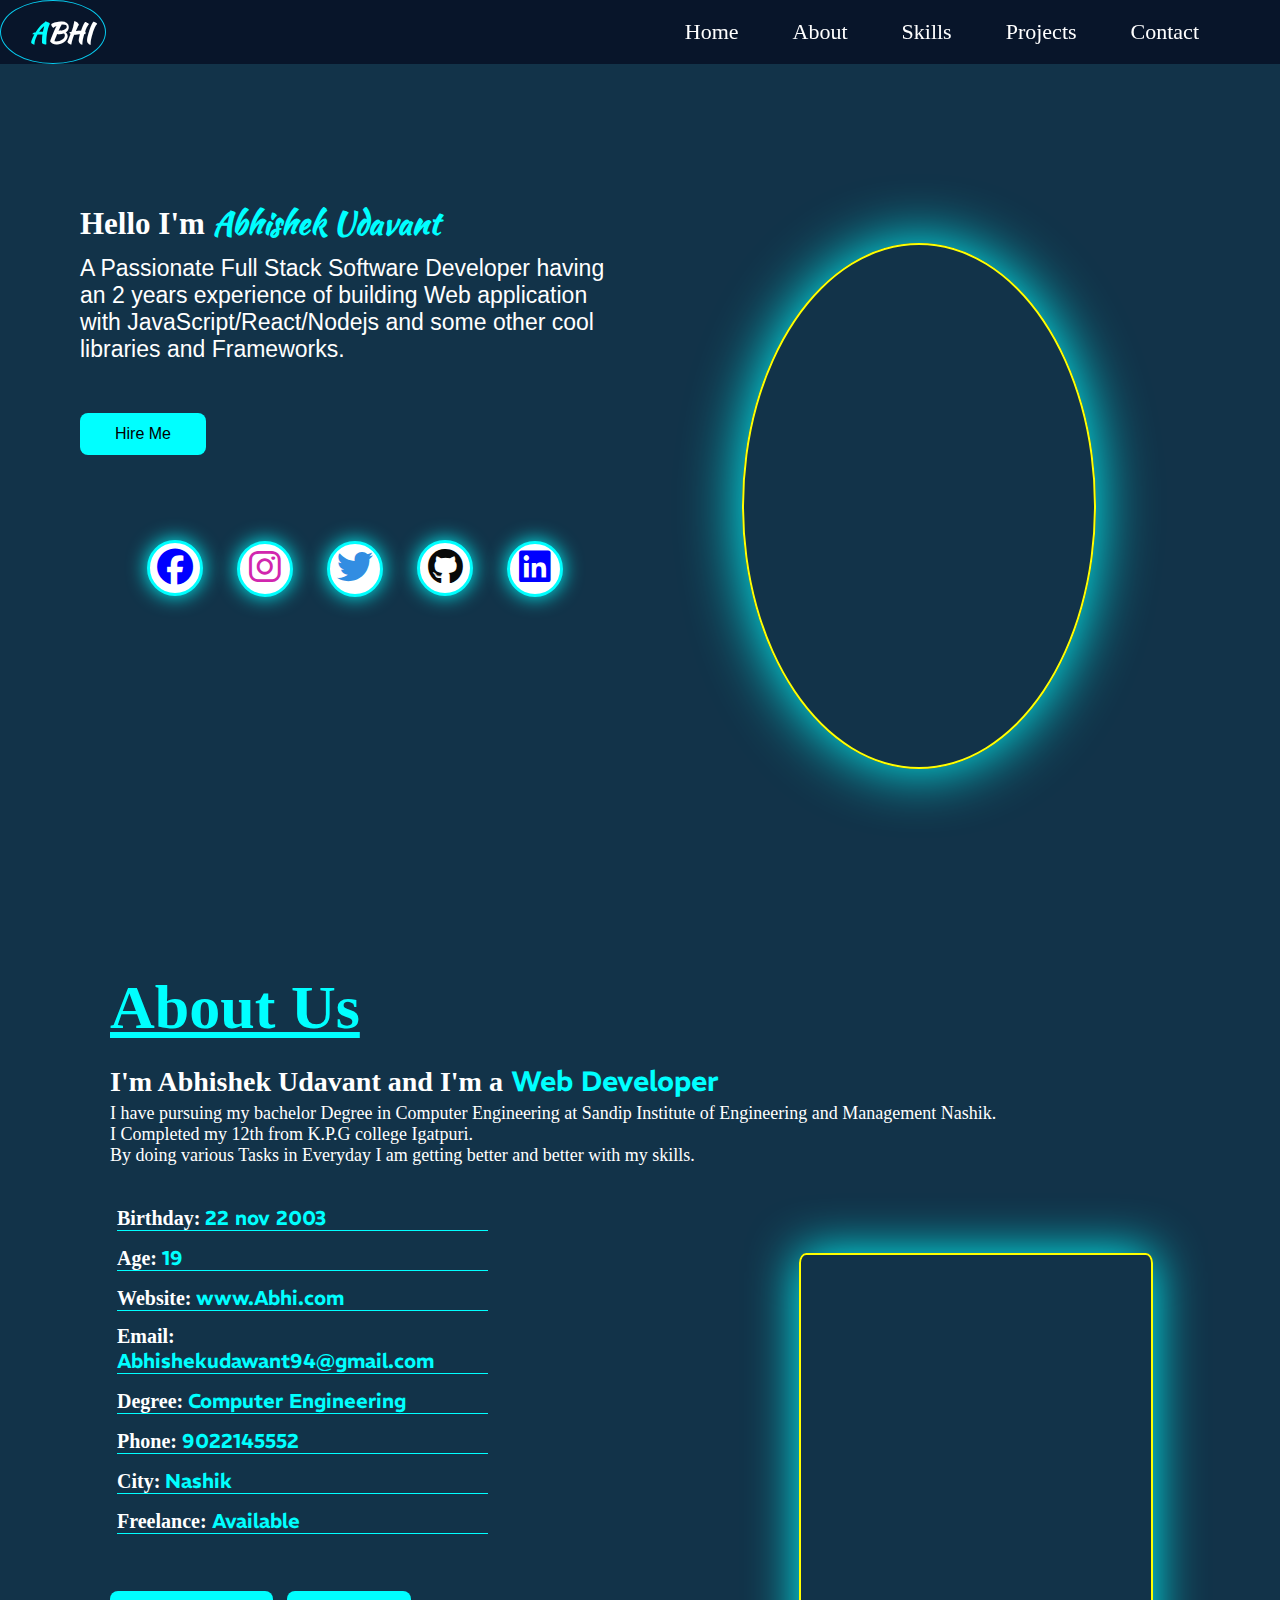
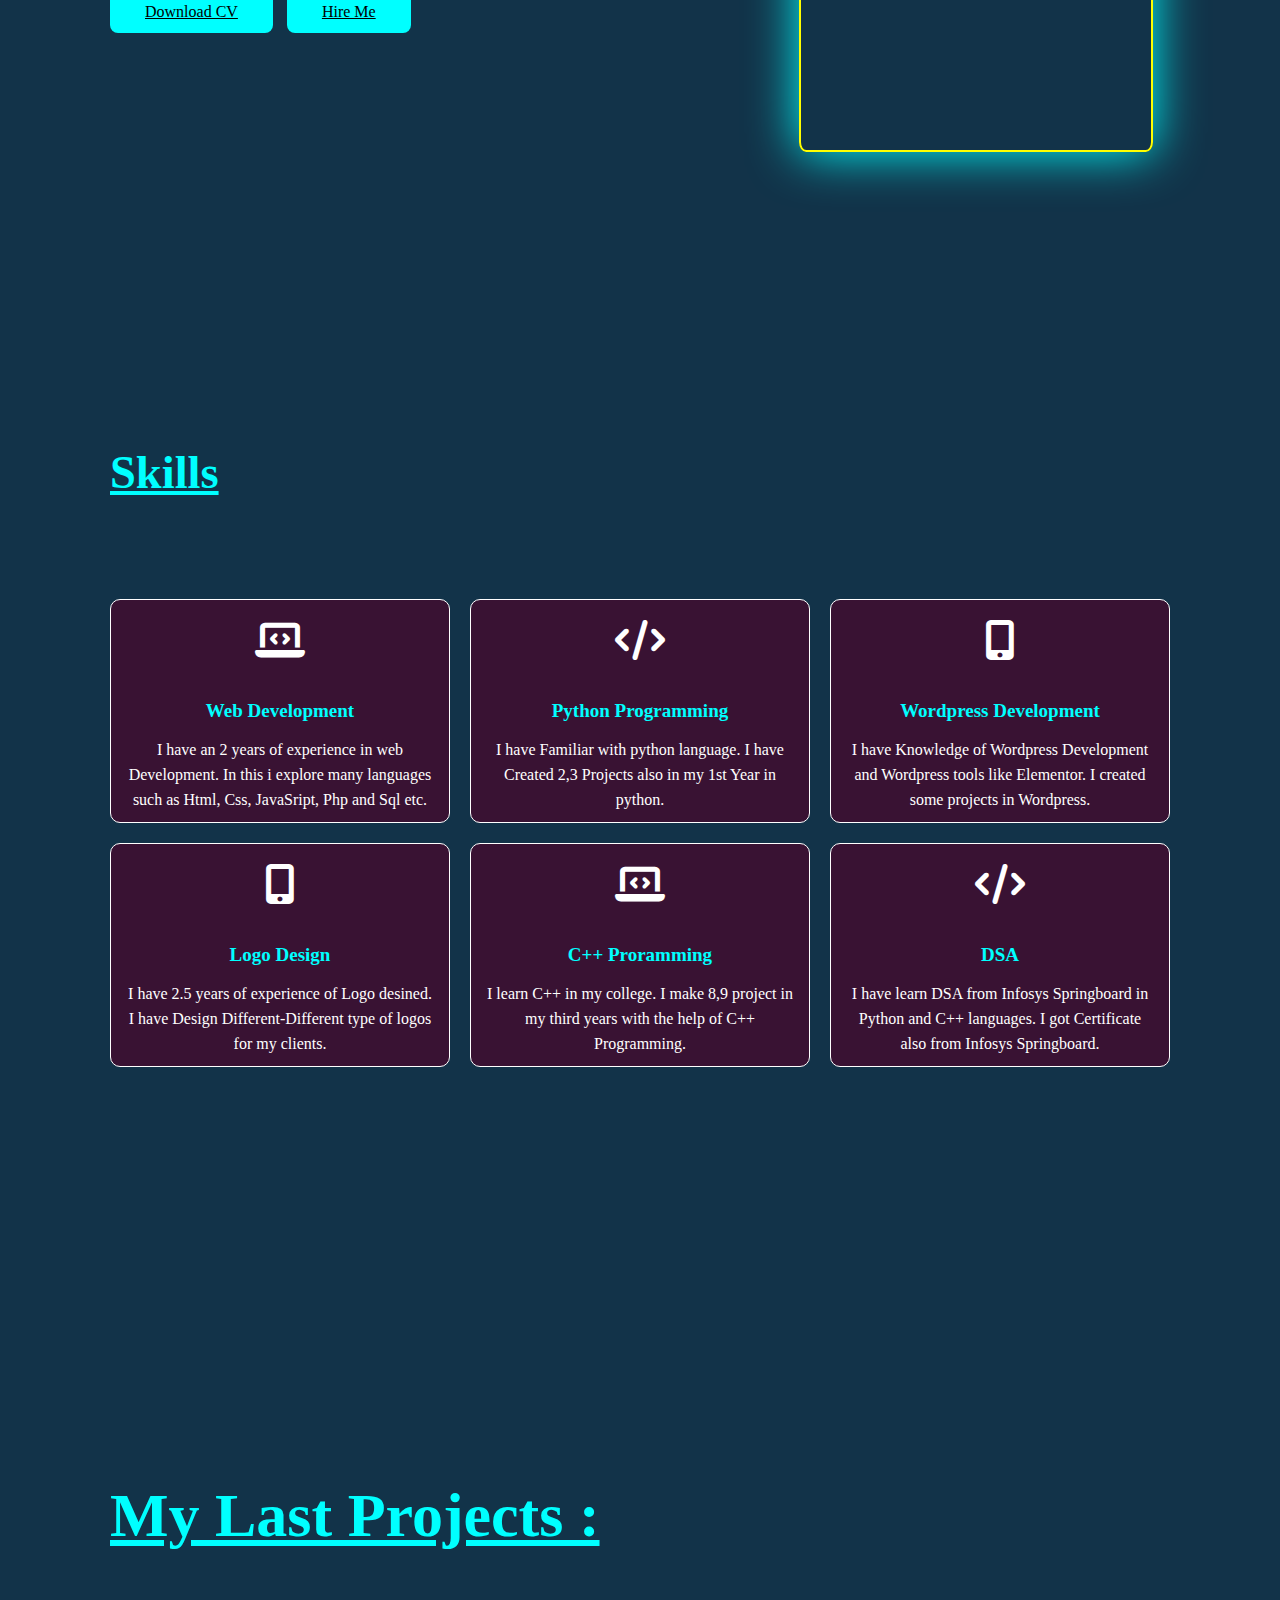
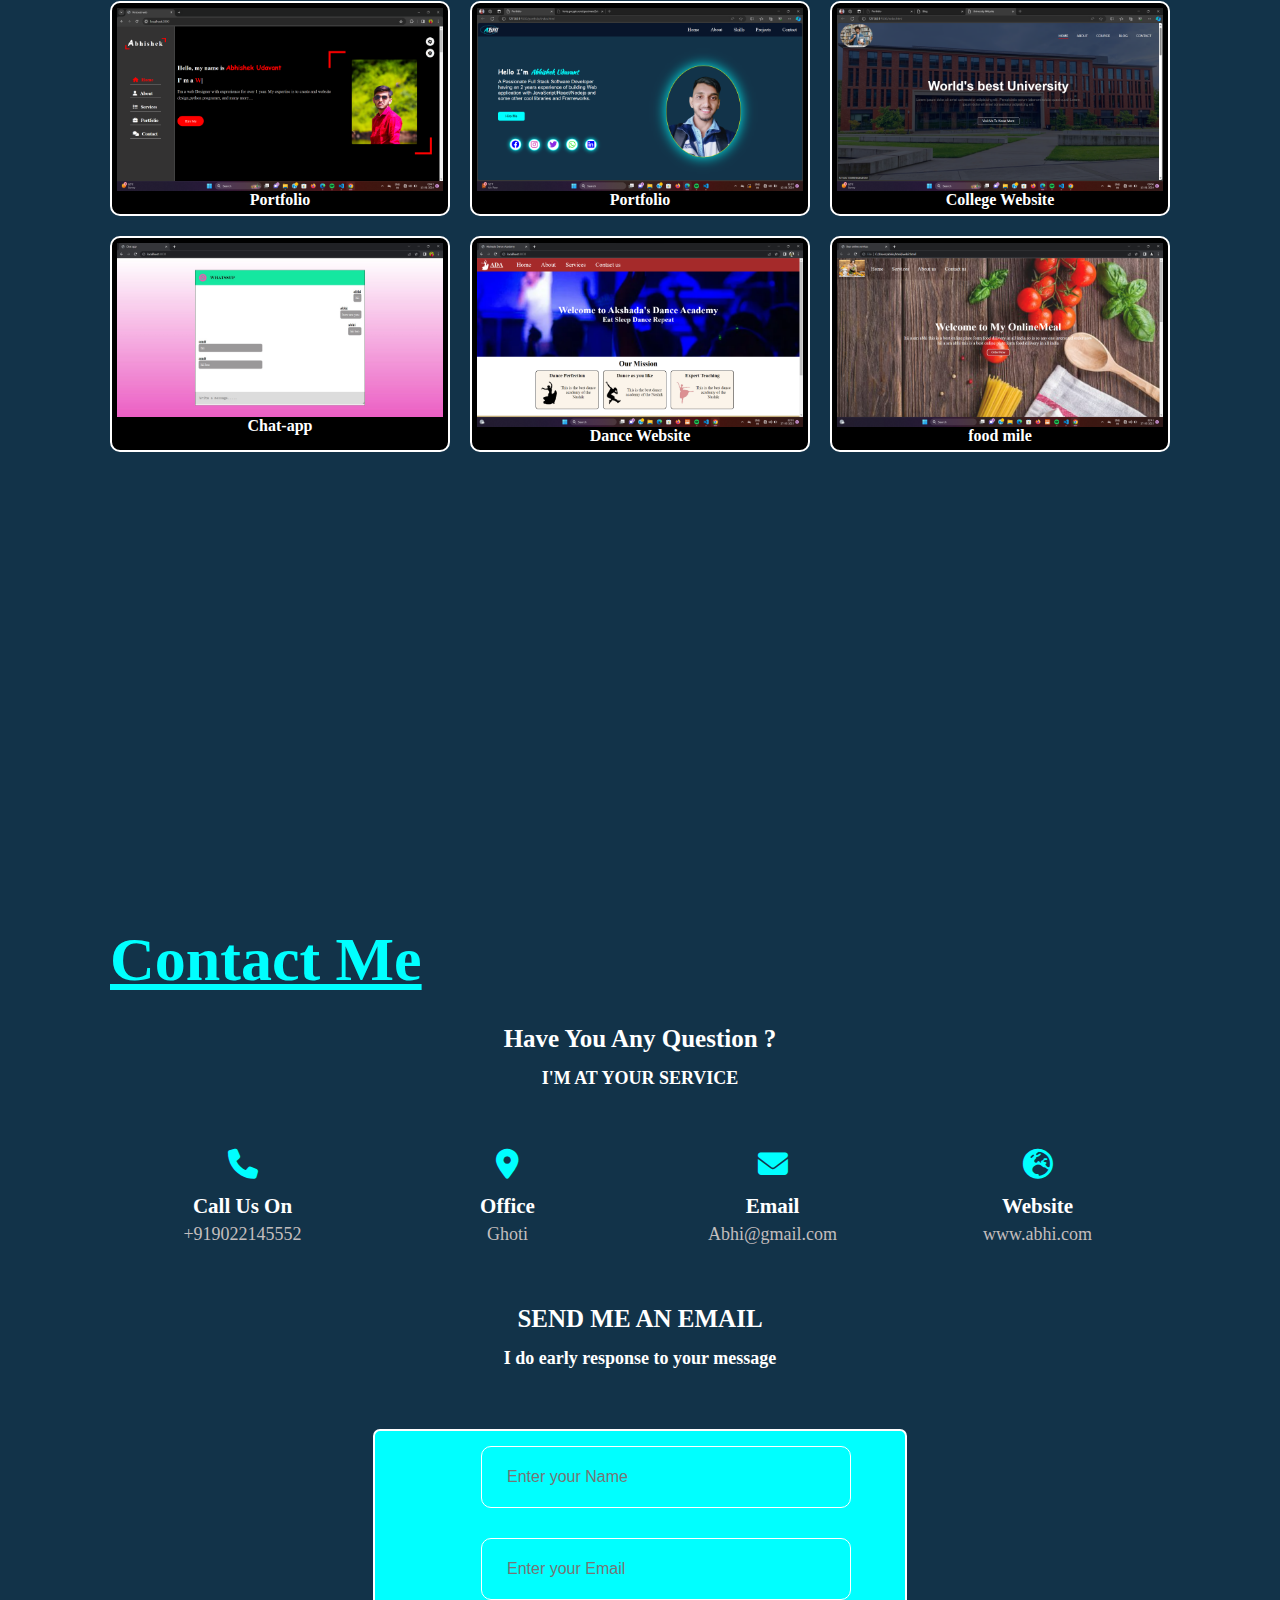
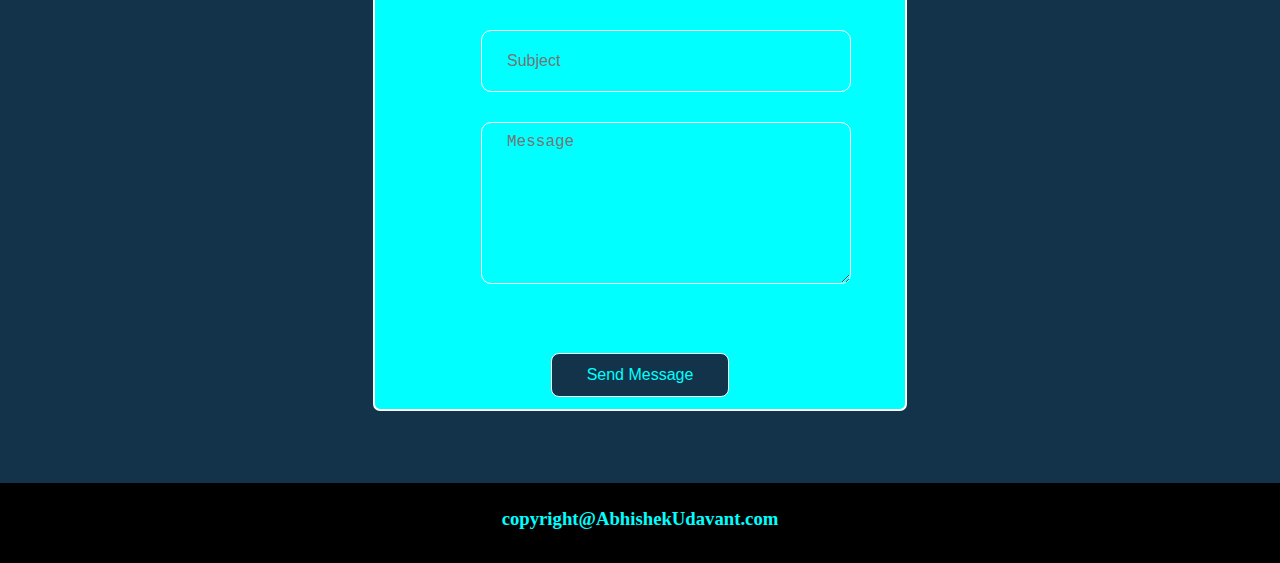
==== commit 6f1a1c8b: "Add files via upload" ====
--- a/index.html
+++ b/index.html
@@ -49,7 +49,7 @@
             <div class="img">
                 <div class="circle">
                     <!-- <img src="img/ab5.jpeg" alt=""> -->
-                    <img src="img/ab02.png" alt="">
+                    <img src="img/AK.jpg" alt="">
                 </div>
             </div>
         </div>
@@ -106,7 +106,7 @@
                     </div>
                 </div>
                 <div class="image">
-                    <img src="img/ab3.jpeg" alt="">
+                    <img src="img/AK4.jpg" alt="">
                 </div>
 
             </div>
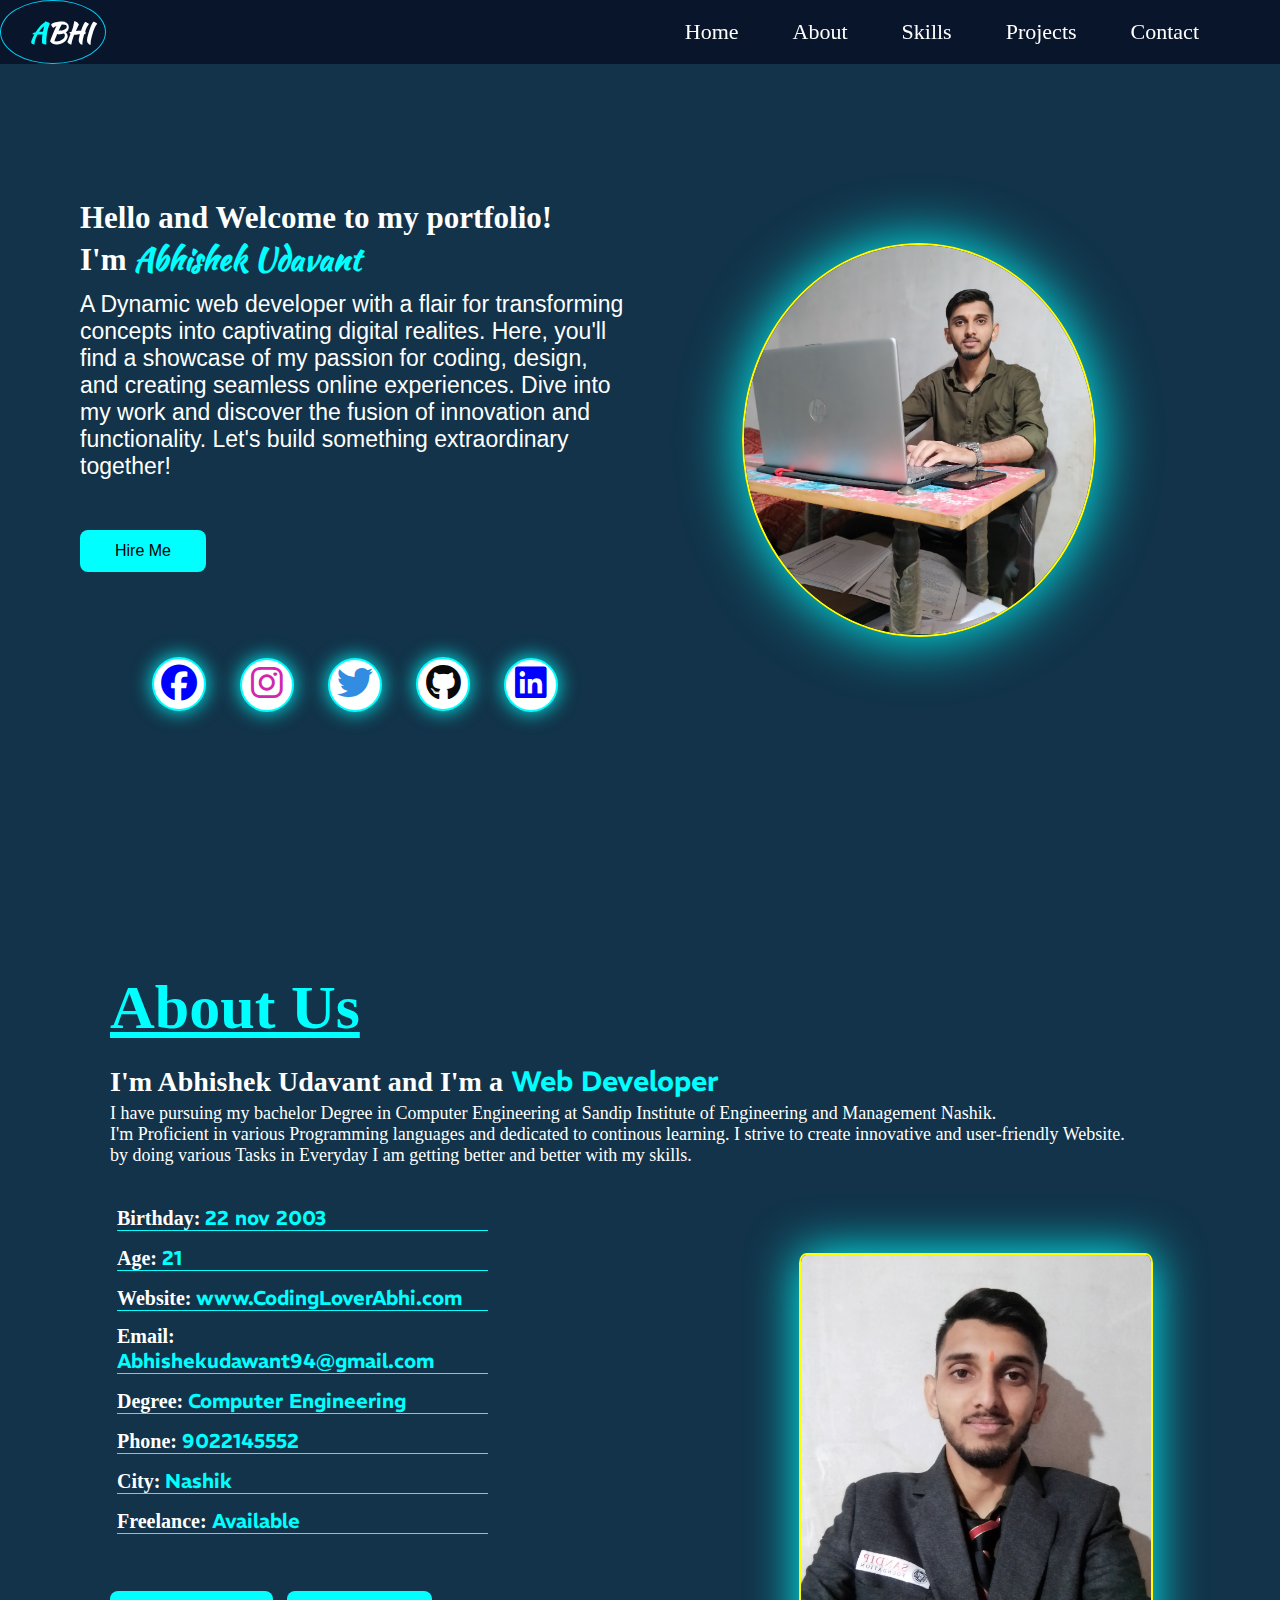
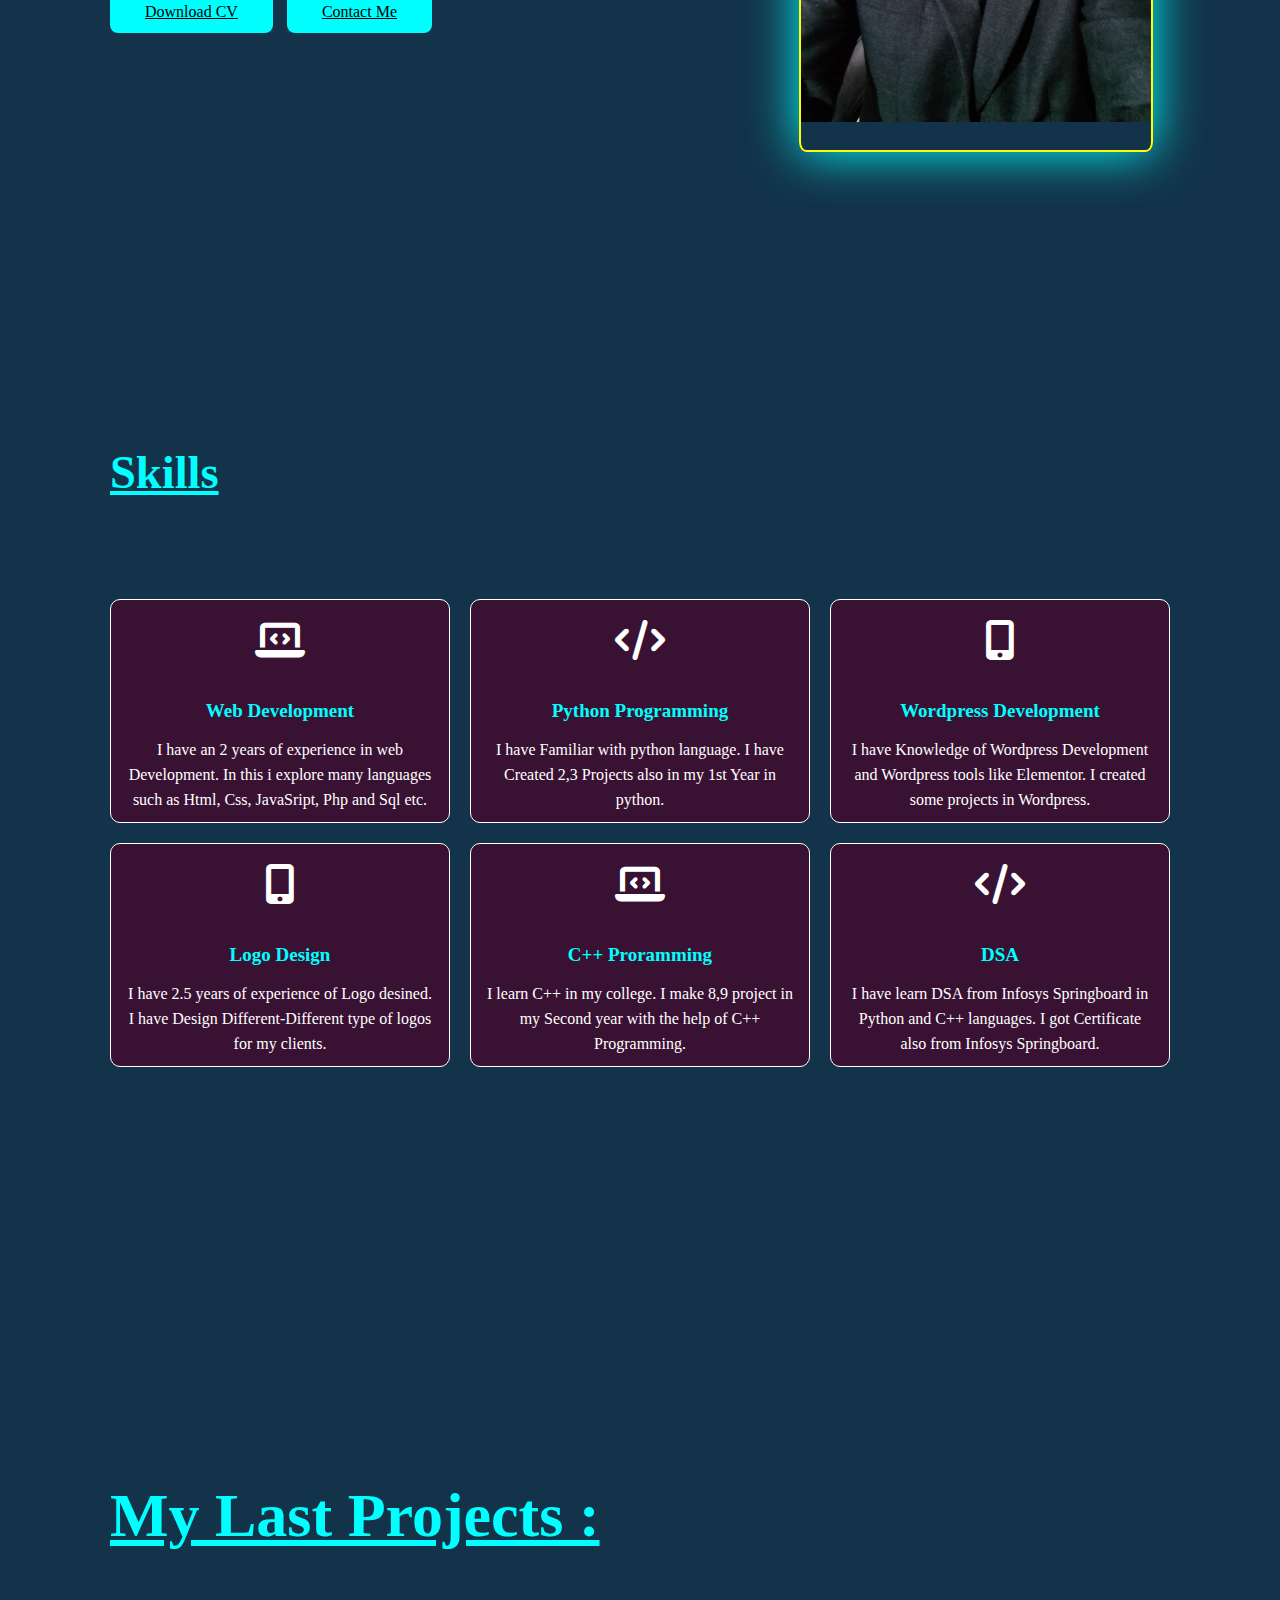
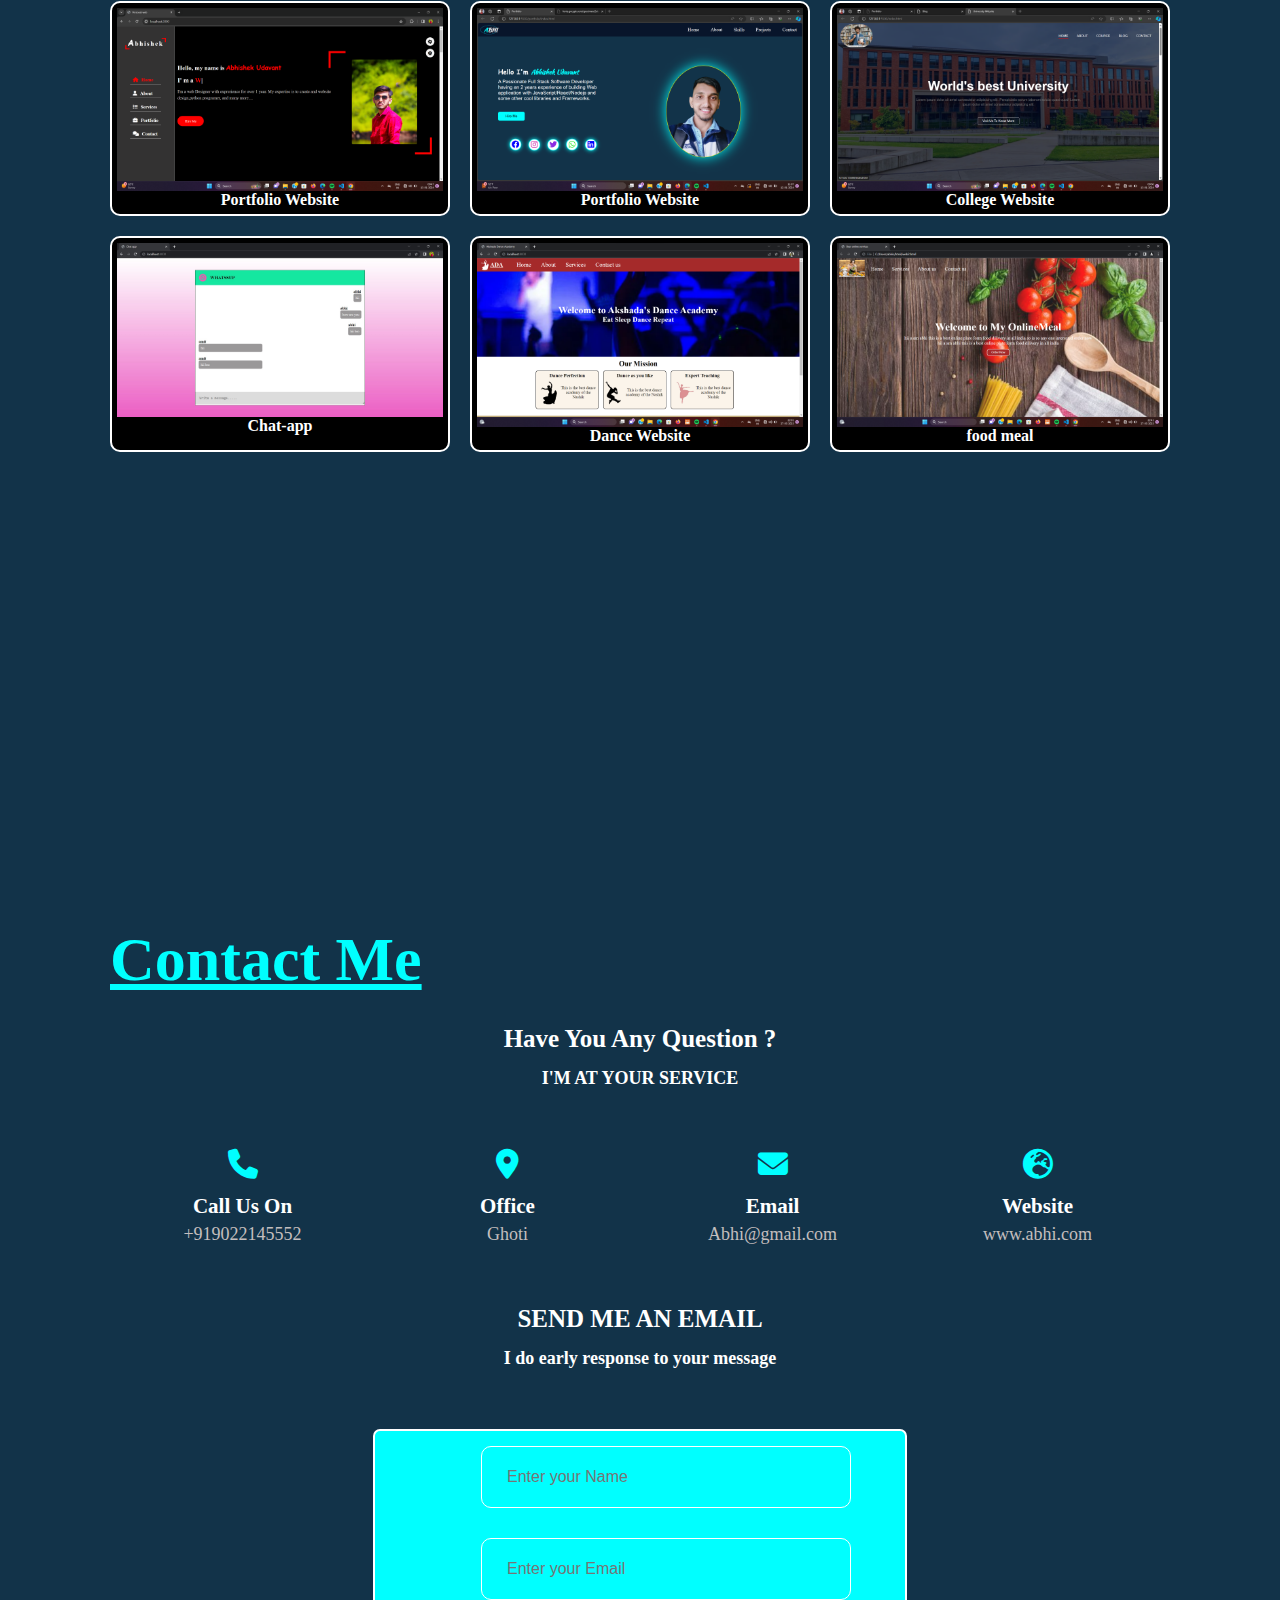
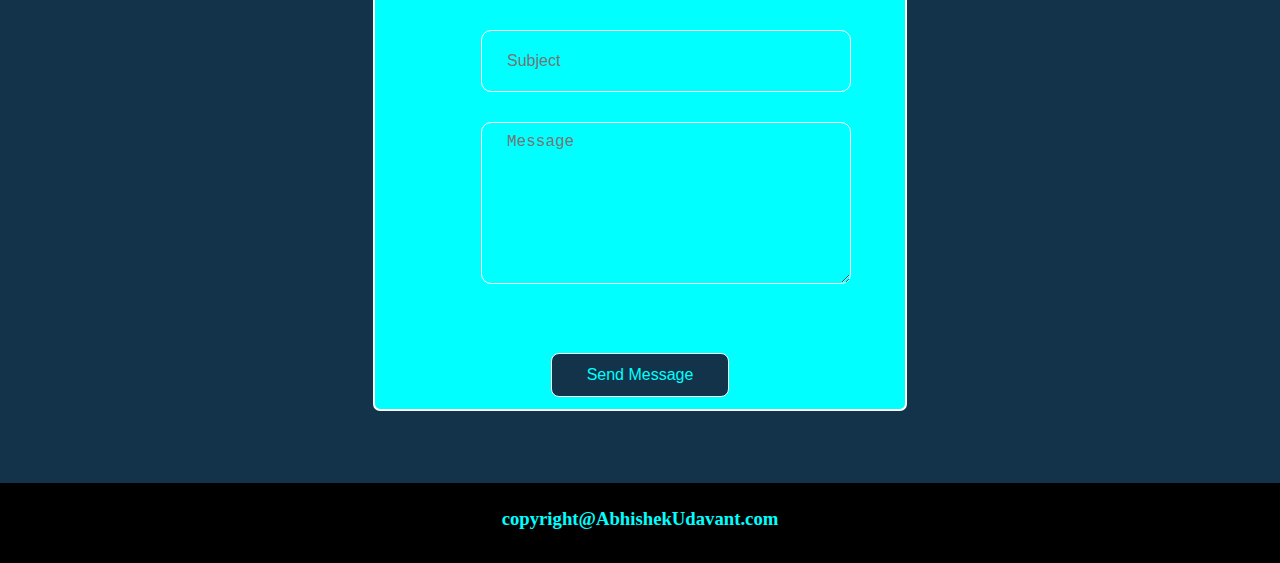
==== commit f6591666: "Add files via upload" ====
--- a/index.html
+++ b/index.html
@@ -26,12 +26,12 @@
                     <li><a href="#contact">Contact</a></li>
                 </ul>
             </div>
+            
         </nav>
         <div class="container1">
             <div class="row1">
-                <h1>Hello I'm <span class="name">Abhishek Udavant</span></h1>
-                <p>A Passionate Full Stack Software Developer
-                    having an 2 years experience of building Web application with JavaScript/React/Nodejs and some other cool libraries and Frameworks.
+                <h1>Hello and Welcome to my portfolio! <br> I'm <span class="name"> Abhishek Udavant</span></h1>
+                <p>A Dynamic web developer with a flair for transforming concepts into captivating digital realites. Here, you'll find a showcase of my passion for coding, design, and creating seamless online experiences. Dive into my work and discover the fusion of innovation and functionality. Let's build something extraordinary together!
                 </p>
                 <button class="btn">Hire Me</button>
 
@@ -66,7 +66,7 @@
             <div class="row">
                 <div class="content">
                     <h3>I'm Abhishek Udavant and I'm a<span> Web Developer</span></h3>
-                    <p>I have pursuing my bachelor Degree in Computer Engineering at Sandip  Institute of Engineering and Management Nashik. <br> I Completed my 12th from K.P.G college Igatpuri. <br> By doing various Tasks in Everyday I am getting better and better with my skills.
+                    <p>I have pursuing my bachelor Degree in Computer Engineering at Sandip  Institute of Engineering and Management Nashik. <br>I'm Proficient in various Programming languages and dedicated to continous learning. I strive to create innovative and user-friendly Website.<br> by doing various Tasks in Everyday I am getting better and better with my skills.
                     </p>
                 </div>
             </div>
@@ -76,10 +76,10 @@
                         <p>Birthday: <span> 22 nov 2003</span></p>
                     </div>
                     <div class="info-item">
-                        <p>Age: <span> 19</span></p>
-                    </div>
-                    <div class="info-item">
-                        <p>Website: <span> www.Abhi.com</span></p>
+                        <p>Age: <span> 21</span></p>
+                    </div>
+                    <div class="info-item">
+                        <p>Website: <span> www.CodingLoverAbhi.com</span></p>
                     </div>
                     <div class="info-item">
                         <p>Email: <span> Abhishekudawant94@gmail.com</span></p>
@@ -102,7 +102,7 @@
                 <div class="row">
                     <div class="button">
                         <a href="#" class="btn">Download CV</a>
-                        <a href="#contact" class="btn hire-me" id="hire">Hire Me</a>
+                        <a href="#contact" class="btn hire-me" id="hire">Contact Me</a>
                     </div>
                 </div>
                 <div class="image">
@@ -161,7 +161,7 @@
                         <i class="fa fa-laptop-code"></i>
                     </div>
                     <h4>C++ Proramming</h4>
-                    <p>I learn C++ in my college. I make 8,9 project in my third years with the help of C++ Programming.</p>
+                    <p>I learn C++ in my college. I make 8,9 project in my Second year with the help of C++ Programming.</p>
                 </div> 
 
                 <div class="skills-inner">
@@ -188,14 +188,14 @@
             <div class="project-inner ">
                 <div class="project-img">
                     <img src="img/poject1.portfolio.png" alt="">
-                    <h4>Portfolio</h4>
+                    <h4>Portfolio Website</h4>
                 </div>
             </div>
 
             <div class="project-inner ">
                 <div class="project-img">
                     <img src="img/project2.portfolio.png" alt="">
-                    <h4>Portfolio</h4>
+                    <h4>Portfolio Website</h4>
                 </div>
             </div>
 
@@ -223,7 +223,7 @@
             <div class="project-inner ">
                 <div class="project-img">
                     <img src="img/project5.food.png" alt="">
-                    <h4>food mile</h4>
+                    <h4>food meal</h4>
                 </div>
             </div>
 
@@ -270,7 +270,7 @@
             <h3 class="contact-title1"> SEND  ME AN EMAIL</h3>
             <h4 class="contact-sub-title">I do early response to your message</h4>  
             
-            <form action="https://api.web3forms.com/submit" method="POST" id="form">
+            <form action="https://api.web3forms.com/submit " method="POST" id="form">
                 <div class="row">
                     <div class="contact-form">
                         <input type="hidden" name="access_key" value="44382fea-8f92-4b99-9599-6a4432f2c939">
@@ -295,7 +295,7 @@
 
                         <div class="form-item">
                             <div class="form-group">
-                                <textarea id="message" class="form-control" id="" placeholder="Message"></textarea>
+                                <textarea id="message" class="form-control" name="message" id="" placeholder="Message"></textarea>
                             </div>
                         </div>
                         <div class="row"><button class="btn " id="btn">Send Message</button></div>
--- a/css/style.css
+++ b/css/style.css
@@ -137,7 +137,7 @@
 .social a{
     font-size: 36px;
     color: inherit;
-    border: 3px solid aqua;
+    border: 2px solid aqua;
     width: 50px;
     height: 50px;
     display: inline-block;
@@ -188,7 +188,7 @@
     top: 27%;
     left: 58%;
     width: 350px;
-    height: 58vh;
+    height: 390px;
     background:none;
     border-radius: 50%;
     box-shadow: 0 0 60px aqua;
@@ -644,12 +644,12 @@
 
 }
 
-@media(max-width:880){
+/* @media(max-width:880){
     .social a {
         margin: 85px 0px;
     }
 
-}
+} */
 
 @media(max-width:864px){
     .navbar{
